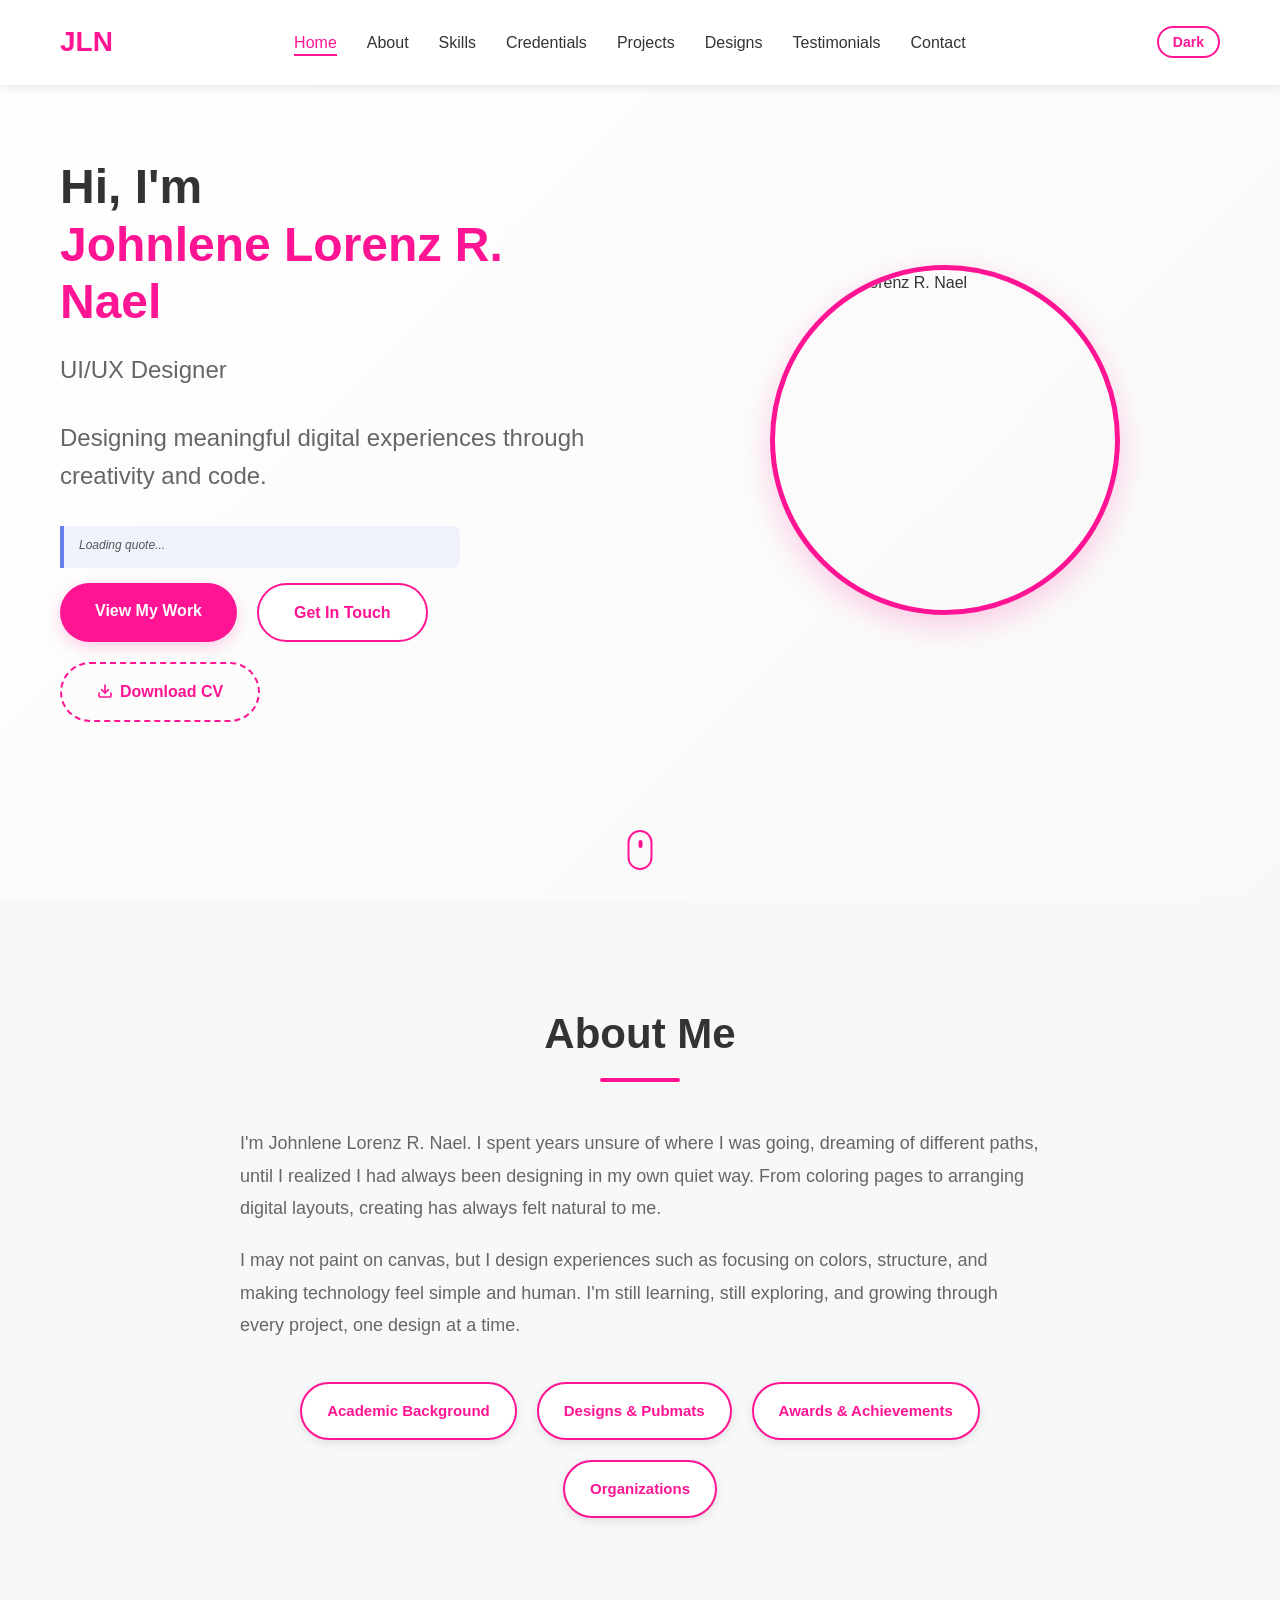
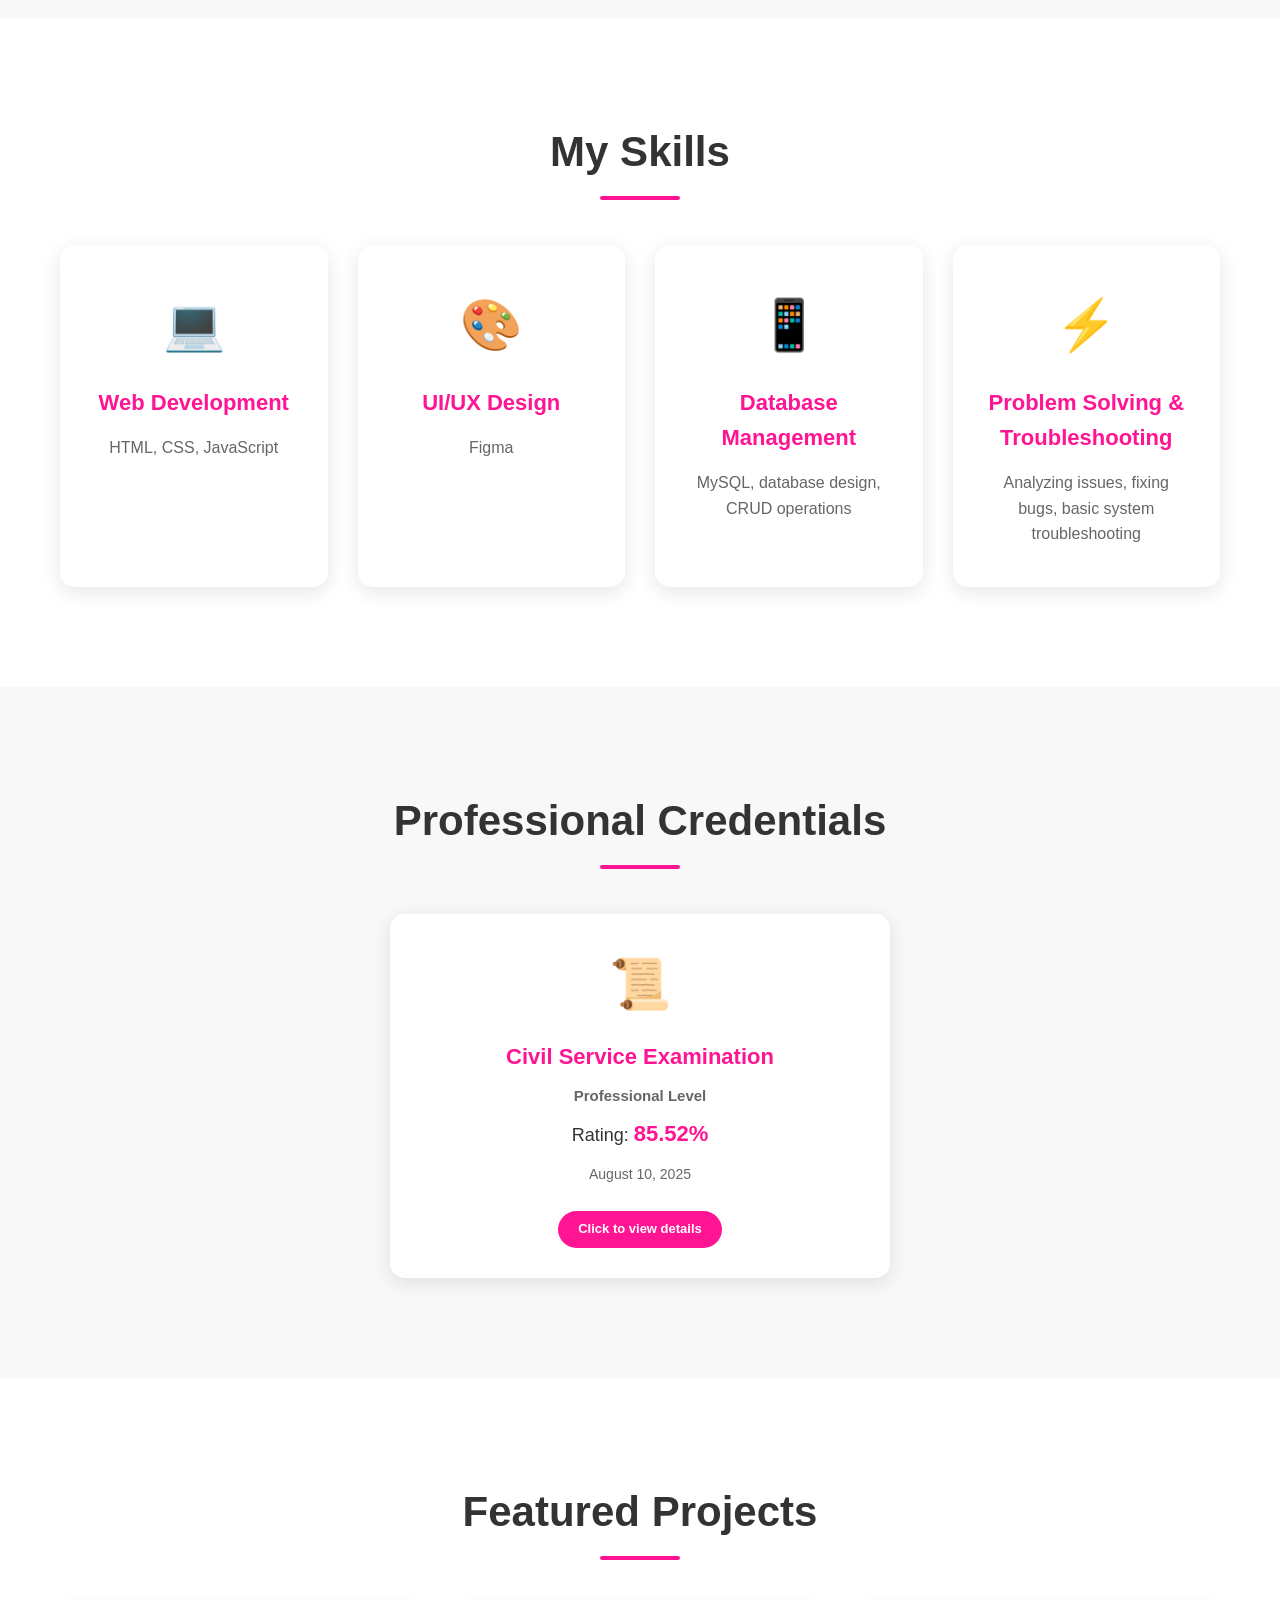
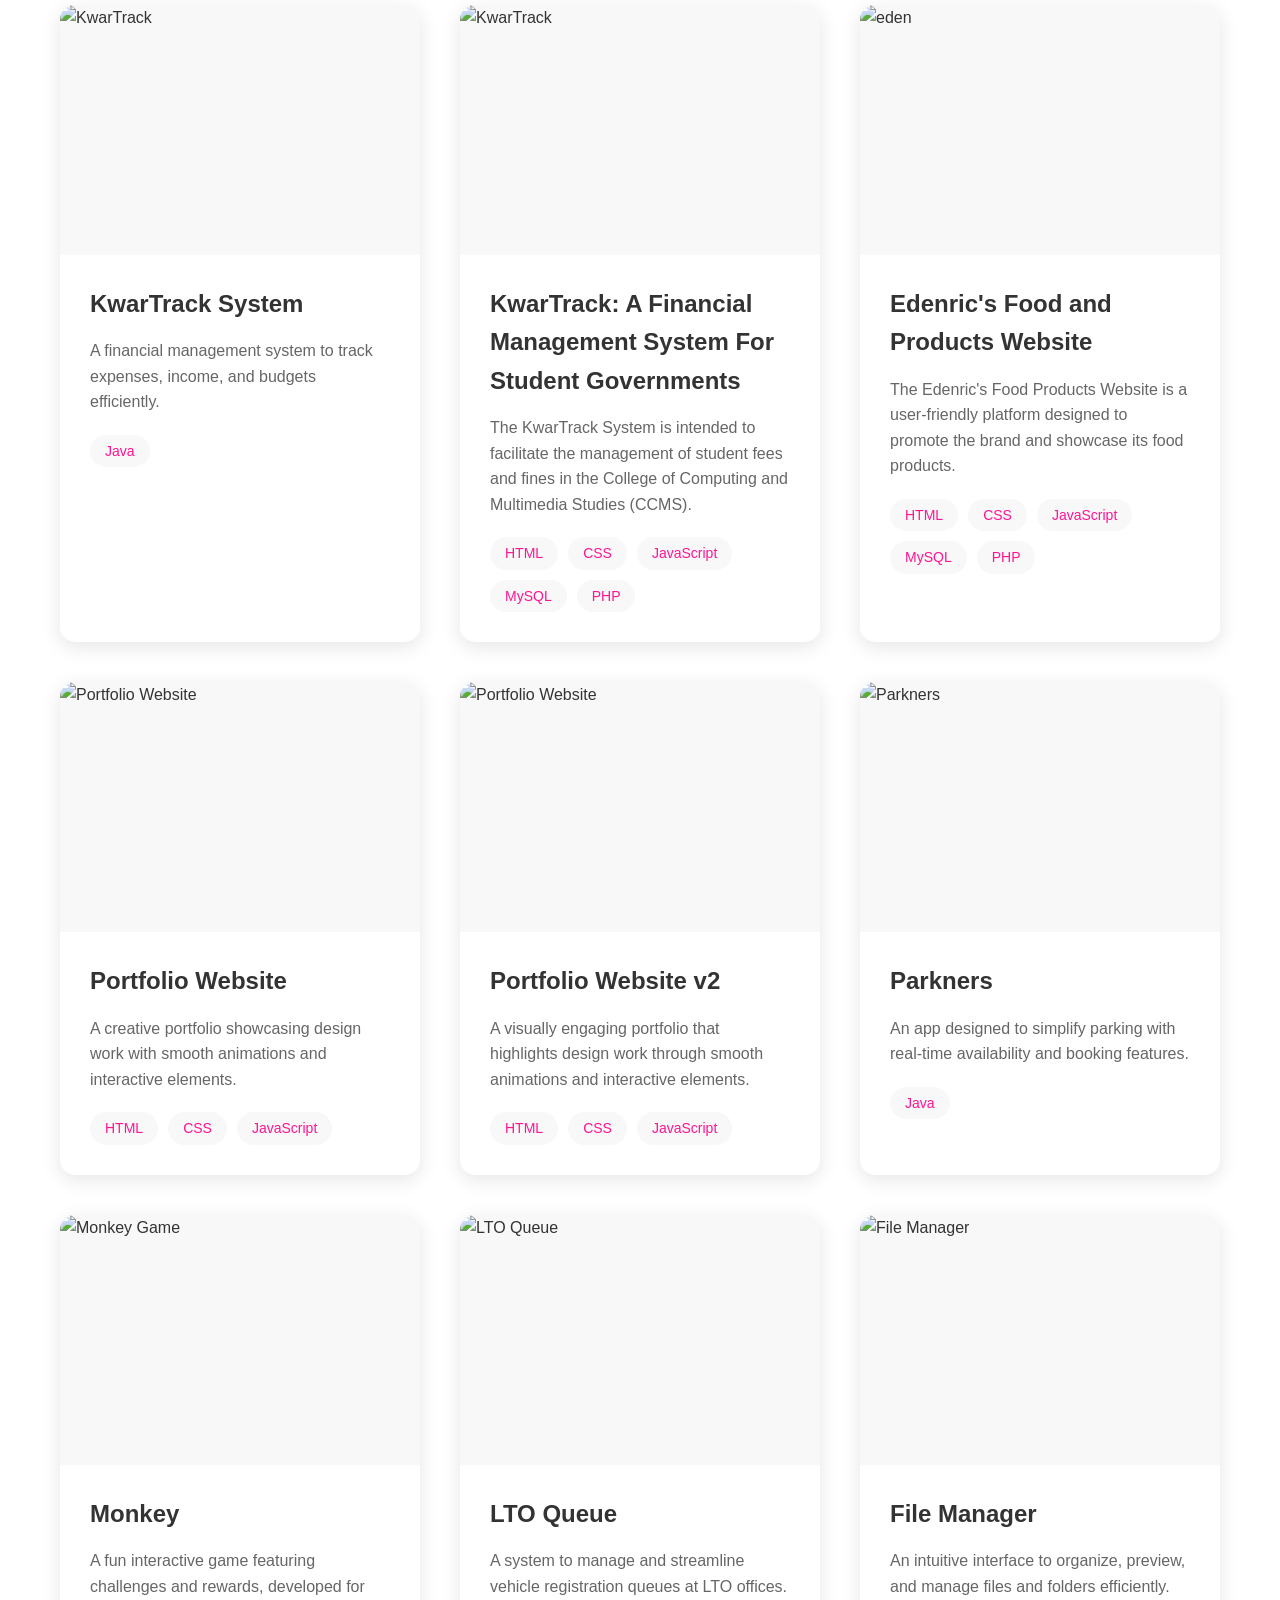
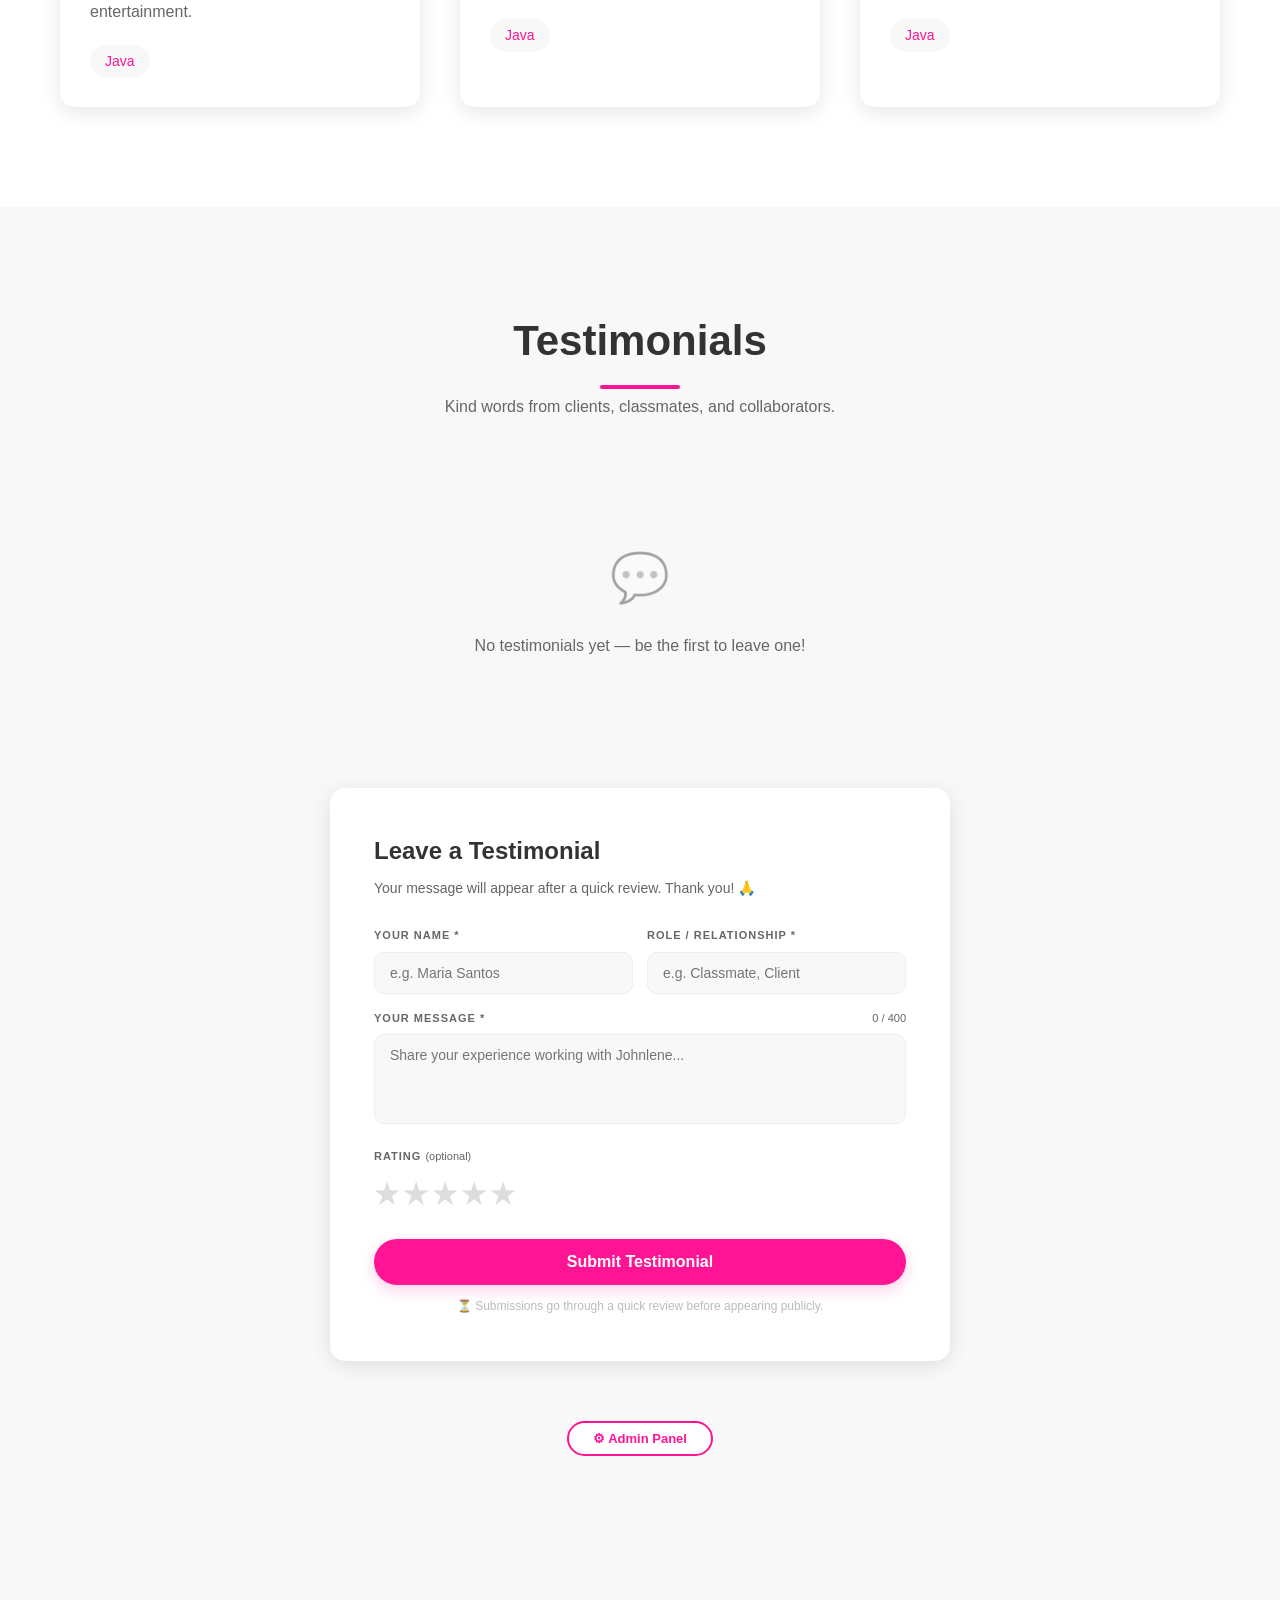
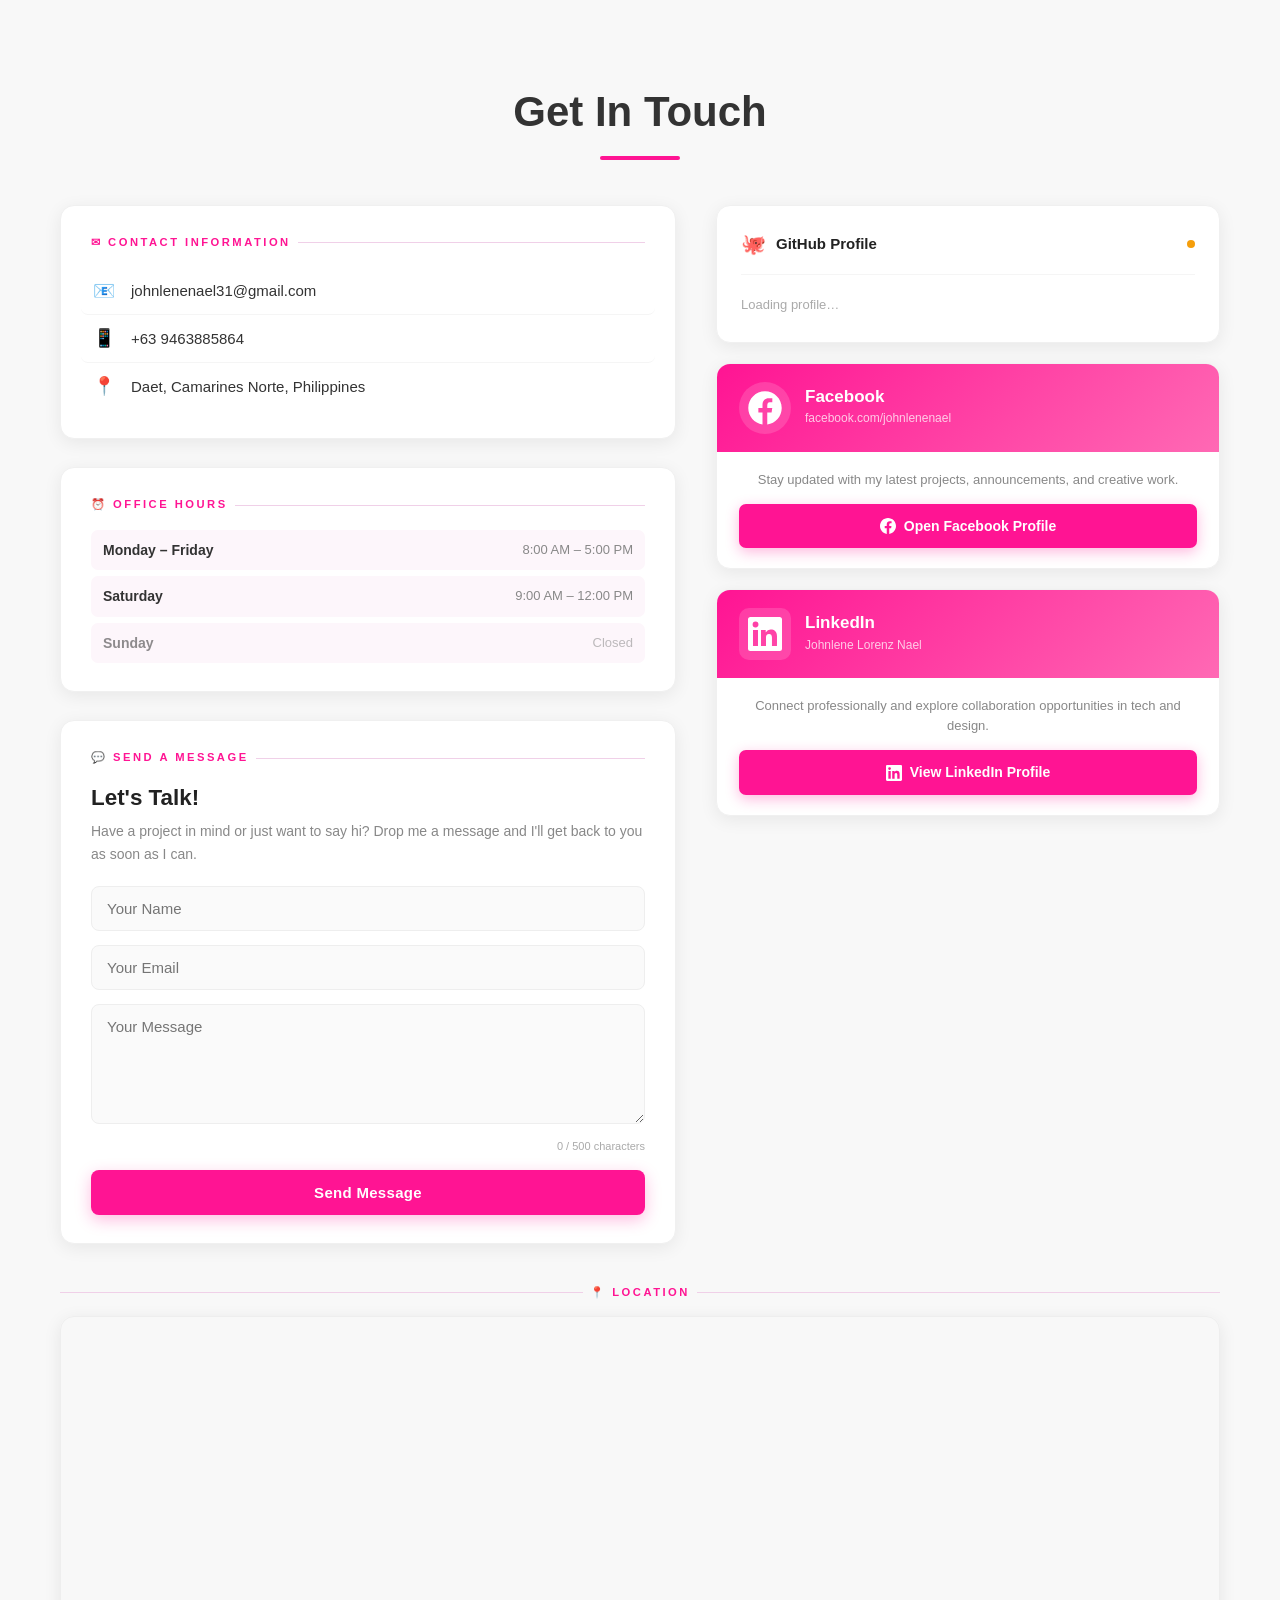
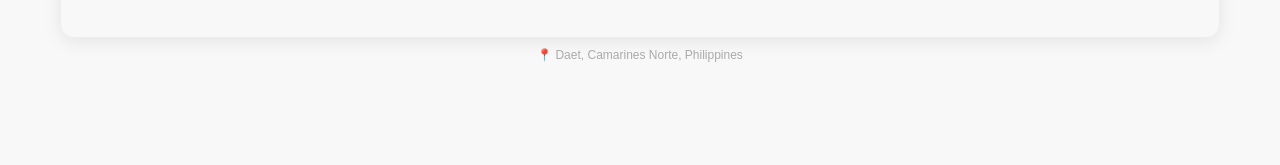
==== index.html @ 870b3769 "Add files via upload" ====
<!DOCTYPE html>
<html lang="en">
<head>
    <meta charset="UTF-8">
    <meta name="viewport" content="width=device-width, initial-scale=1.0">
    <title>Johnlene Lorenz R. Nael - Portfolio</title>
    <script>if(localStorage.getItem('darkMode')==='true'){document.documentElement.classList.add('dark-mode');}</script>
    <link rel="stylesheet" href="style.css">
    <script src="https://cdn.jsdelivr.net/npm/@emailjs/browser@3/dist/email.min.js"></script>
    <style>
    /* ===== TESTIMONIALS SECTION ===== */
    .testimonials { background: var(--off-white); }

    .testimonials-subtitle {
        text-align: center;
        color: var(--light-gray);
        font-size: 16px;
        margin-top: -40px;
        margin-bottom: 60px;
    }

    /* ── Cards Grid ── */
    .testimonials-grid {
        display: grid;
        grid-template-columns: repeat(auto-fill, minmax(290px, 1fr));
        gap: 30px;
        margin-bottom: 70px;
    }

    .t-card {
        background: var(--white);
        border-radius: 15px;
        padding: 30px;
        position: relative;
        overflow: hidden;
        box-shadow: 0 5px 20px rgba(0,0,0,0.1);
        transition: var(--transition);
        animation: tFadeUp 0.5s ease both;
        border: 2px solid transparent;
    }
    .t-card:hover {
        transform: translateY(-10px);
        box-shadow: 0 10px 30px var(--shadow);
        border-color: var(--hot-pink);
    }
    .t-card::before {
        content: '"';
        font-size: 120px;
        color: var(--hot-pink);
        opacity: 0.06;
        position: absolute;
        top: -20px; left: 14px;
        line-height: 1;
        pointer-events: none;
        font-family: Georgia, serif;
    }

    .t-card-stars { margin-bottom: 14px; font-size: 16px; letter-spacing: 2px; }
    .t-star-filled { color: #f59e0b; }
    .t-star-empty  { color: #ddd; }

    .t-card-text {
        font-size: 15px;
        line-height: 1.75;
        color: var(--light-gray);
        font-style: italic;
        margin-bottom: 22px;
    }

    .t-card-author { display: flex; align-items: center; gap: 12px; }

    .t-avatar {
        width: 44px; height: 44px; border-radius: 50%;
        display: flex; align-items: center; justify-content: center;
        font-weight: 700; font-size: 17px; color: #fff; flex-shrink: 0;
        border: 2px solid var(--hot-pink);
    }

    .t-author-name { font-weight: 700; font-size: 15px; color: var(--dark-gray); }
    .t-author-role { font-size: 12px; color: var(--light-gray); margin-top: 2px; }
    .t-card-date   { font-size: 11px; color: #bbb; text-align: right; margin-top: 16px; }

    .t-empty-state {
        grid-column: 1 / -1; text-align: center;
        padding: 60px 20px; color: var(--light-gray);
    }
    .t-empty-state .t-empty-icon { font-size: 48px; margin-bottom: 16px; opacity: 0.35; }

    /* Admin remove button on cards */
    .t-delete-btn {
        display: none;
        position: absolute; top: 12px; right: 14px;
        background: rgba(255,20,147,0.08); color: var(--hot-pink);
        border: 1px solid var(--hot-pink); border-radius: 20px;
        padding: 3px 11px; font-size: 11px; font-weight: 600;
        cursor: pointer; transition: var(--transition);
    }
    .t-delete-btn:hover { background: var(--hot-pink); color: #fff; }
    .admin-active .t-card .t-delete-btn { display: inline-block; }

    /* ── Submit Form ── */
    .testimonial-form-wrap {
        max-width: 620px;
        margin: 0 auto 60px;
        background: var(--white);
        border-radius: 15px;
        padding: 42px;
        box-shadow: 0 5px 20px rgba(0,0,0,0.1);
        border: 2px solid transparent;
        transition: var(--transition);
    }
    .testimonial-form-wrap:hover {
        border-color: var(--hot-pink);
        box-shadow: 0 10px 30px var(--shadow);
    }

    .t-form-title {
        font-size: 24px; font-weight: 700;
        color: var(--dark-gray); margin-bottom: 6px;
    }
    .t-form-title span { color: var(--hot-pink); }
    .t-form-sub { font-size: 14px; color: var(--light-gray); margin-bottom: 28px; }

    .t-form-row { display: grid; grid-template-columns: 1fr 1fr; gap: 14px; }
    @media (max-width: 520px) { .t-form-row { grid-template-columns: 1fr; } }

    .t-form-group { margin-bottom: 16px; }
    .t-form-group label {
        display: block; font-size: 11px; text-transform: uppercase;
        letter-spacing: 1px; color: var(--light-gray);
        font-weight: 600; margin-bottom: 7px;
    }
    .t-form-group input, .t-form-group textarea {
        width: 100%;
        background: var(--off-white);
        border: 1.5px solid #eee;
        border-radius: 10px; padding: 12px 15px;
        font-size: 14px; color: var(--dark-gray);
        outline: none; font-family: inherit;
        transition: border-color 0.25s, box-shadow 0.25s; resize: none;
    }
    .t-form-group input:focus, .t-form-group textarea:focus {
        border-color: var(--hot-pink);
        background: var(--white);
        box-shadow: 0 0 0 3px var(--shadow);
    }

    /* Star rating picker */
    .star-picker-wrap { display: flex; gap: 4px; flex-direction: row-reverse; justify-content: flex-end; }
    .star-picker-wrap input { display: none; }
    .star-picker-wrap label {
        font-size: 28px; cursor: pointer; color: #ddd;
        transition: color 0.15s; margin-bottom: 0; text-transform: none; letter-spacing: 0;
    }
    .star-picker-wrap label:hover,
    .star-picker-wrap label:hover ~ label,
    .star-picker-wrap input:checked ~ label { color: #f59e0b; }

    .t-submit-btn {
        width: 100%; padding: 14px;
        background: var(--hot-pink);
        color: #fff; border: none; border-radius: 50px;
        font-size: 16px; font-weight: 700; font-family: inherit;
        cursor: pointer; margin-top: 6px;
        box-shadow: 0 5px 15px var(--shadow);
        transition: var(--transition);
    }
    .t-submit-btn:hover { background: var(--light-pink); transform: translateY(-2px); box-shadow: 0 8px 20px var(--shadow); }
    .t-submit-btn:disabled { opacity: 0.5; cursor: not-allowed; transform: none; }

    .t-form-notice { font-size: 12px; color: #bbb; text-align: center; margin-top: 12px; }

    .t-form-toast { display: none; margin-top: 16px; padding: 12px 18px; border-radius: 10px; font-size: 14px; text-align: center; font-weight: 600; }
    .t-form-toast.success { display:block; background:#f0fdf4; color:#059669; border:1.5px solid #6ee7b7; }
    .t-form-toast.error   { display:block; background:#fff0f5; color:var(--hot-pink); border:1.5px solid var(--light-pink); }

    /* ── Admin Panel ── */
    .t-admin-row { text-align: center; margin-bottom: 22px; }
    .t-admin-toggle-btn {
        background: var(--white);
        border: 2px solid var(--hot-pink);
        color: var(--hot-pink); padding: 8px 24px; border-radius: 50px;
        font-size: 13px; font-weight: 600; font-family: inherit;
        cursor: pointer; transition: var(--transition);
    }
    .t-admin-toggle-btn:hover { background: var(--hot-pink); color: #fff; transform: translateY(-2px); box-shadow: 0 5px 15px var(--shadow); }

    .t-admin-panel {
        display: none; max-width: 740px; margin: 0 auto;
        background: var(--white);
        border: 2px solid var(--hot-pink);
        border-radius: 15px; padding: 36px;
        box-shadow: 0 5px 20px var(--shadow);
    }
    .t-admin-panel.open { display: block; animation: tFadeUp 0.3s ease; }

    .t-admin-panel-header {
        display: flex; align-items: center; justify-content: space-between;
        margin-bottom: 24px; flex-wrap: wrap; gap: 12px;
    }
    .t-admin-panel-title { font-size: 20px; font-weight: 700; color: var(--dark-gray); }

    .t-badge {
        display: inline-flex; align-items: center; justify-content: center;
        background: var(--hot-pink); color: #fff; font-size: 11px; font-weight: 700;
        border-radius: 100px; min-width: 22px; height: 22px; padding: 0 7px; margin-left: 7px;
    }

    .t-pw-row { display: flex; gap: 8px; align-items: center; }
    .t-pw-input {
        background: var(--off-white);
        border: 1.5px solid #eee; border-radius: 8px;
        padding: 9px 14px; font-size: 13px; color: var(--dark-gray);
        outline: none; font-family: inherit; width: 150px; transition: border-color 0.2s;
    }
    .t-pw-input:focus { border-color: var(--hot-pink); }

    .t-unlock-btn {
        background: var(--hot-pink); color: #fff; border: none; border-radius: 8px;
        padding: 9px 18px; font-size: 13px; font-weight: 700; font-family: inherit;
        cursor: pointer; transition: var(--transition);
    }
    .t-unlock-btn:hover { background: var(--light-pink); }

    .t-queue { display: none; }
    .t-queue.unlocked { display: block; }

    .t-pending-card {
        background: var(--off-white);
        border: 1.5px solid #eee;
        border-radius: 12px; padding: 20px; margin-bottom: 14px;
        animation: tFadeUp 0.3s ease; transition: border-color 0.2s;
    }
    .t-pending-card:hover { border-color: var(--light-pink); }

    .t-pending-header { display: flex; justify-content: space-between; align-items: flex-start; margin-bottom: 10px; flex-wrap:wrap; gap:8px; }
    .t-pending-name { font-weight: 700; font-size: 15px; color: var(--dark-gray); }
    .t-pending-role { font-size: 12px; color: var(--light-gray); margin-top: 2px; }
    .t-pending-stars { font-size: 14px; color: #f59e0b; }
    .t-pending-text  { font-size: 14px; color: var(--light-gray); font-style: italic; line-height: 1.65; }

    .t-pending-actions { display: flex; gap: 10px; margin-top: 14px; }
    .t-approve-btn, .t-reject-btn {
        padding: 7px 20px; border-radius: 50px; font-size: 13px; font-weight: 700;
        font-family: inherit; cursor: pointer; border: none; transition: var(--transition);
    }
    .t-approve-btn { background: #f0fdf4; color: #059669; border: 1.5px solid #6ee7b7; }
    .t-approve-btn:hover { background: #059669; color: #fff; transform: translateY(-1px); }
    .t-reject-btn  { background: #fff0f5; color: var(--hot-pink); border: 1.5px solid var(--light-pink); }
    .t-reject-btn:hover  { background: var(--hot-pink); color: #fff; transform: translateY(-1px); }

    .t-admin-empty { text-align: center; padding: 40px; color: var(--light-gray); font-size: 15px; }

    .t-admin-banner {
        display: none; text-align: center; font-size: 11px;
        letter-spacing: 2px; text-transform: uppercase;
        color: var(--hot-pink); margin-bottom: 20px; font-weight: 700;
    }
    .t-admin-banner.show { display: block; }

    @keyframes tFadeUp {
        from { opacity: 0; transform: translateY(18px); }
        to   { opacity: 1; transform: translateY(0); }
    }

    /* ── Field Validation Styles ── */
    .t-form-group input.t-invalid,
    .t-form-group textarea.t-invalid {
        border-color: var(--hot-pink) !important;
        background: rgba(255,20,147,0.04) !important;
        box-shadow: 0 0 0 3px rgba(255,20,147,0.1) !important;
        animation: tShake 0.35s ease;
    }
    .t-field-error {
        display: none;
        font-size: 11px;
        color: var(--hot-pink);
        font-weight: 600;
        margin-top: 5px;
        padding-left: 2px;
    }
    .t-field-error.show { display: block; }

    .t-form-group input.t-valid,
    .t-form-group textarea.t-valid {
        border-color: #10B981 !important;
    }

    /* contact form field errors too */
    .contact-form-inner input.cf-invalid,
    .contact-form-inner textarea.cf-invalid {
        border-color: #FF1493 !important;
        background: rgba(255,20,147,0.04) !important;
        box-shadow: 0 0 0 3px rgba(255,20,147,0.1) !important;
        animation: tShake 0.35s ease;
    }
    .cf-field-error {
        display: none;
        font-size: 11px;
        color: #FF1493;
        font-weight: 600;
        margin-top: -8px;
        margin-bottom: 4px;
        padding-left: 2px;
    }
    .cf-field-error.show { display: block; }

    @keyframes tShake {
        0%,100% { transform: translateX(0); }
        20%      { transform: translateX(-6px); }
        40%      { transform: translateX(6px); }
        60%      { transform: translateX(-4px); }
        80%      { transform: translateX(4px); }
    }

    /* loading spinner on button */
    .t-submit-btn.loading,
    .btn-send.loading {
        pointer-events: none;
        opacity: 0.8;
    }

    /* ── Resume Download Button ── */
    .btn-resume {
        background: transparent;
        color: var(--hot-pink);
        border: 2px dashed var(--hot-pink);
        padding: 15px 35px;
        border-radius: 50px;
        font-size: 16px;
        font-weight: 600;
        cursor: pointer;
        text-decoration: none;
        transition: var(--transition);
        display: inline-flex;
        align-items: center;
        position: relative;
        overflow: hidden;
    }
    .btn-resume:hover {
        background: var(--hot-pink);
        color: #fff;
        border-style: solid;
        transform: translateY(-2px);
        box-shadow: 0 8px 20px var(--shadow);
    }
    .btn-resume:hover svg { stroke: #fff; }

    body.dark-mode .btn-resume {
        color: var(--hot-pink);
        border-color: var(--hot-pink);
        background: transparent;
    }
    body.dark-mode .btn-resume:hover {
        background: var(--hot-pink);
        color: #fff;
    }

    /* ── Dark Mode ── */
    body.dark-mode .testimonials { background: #16213e; }
    body.dark-mode .testimonials-subtitle { color: #a0a0b5; }
    body.dark-mode .t-card { background: #1a1a2e; box-shadow: 0 5px 20px rgba(0,0,0,0.3); }
    body.dark-mode .t-card:hover { box-shadow: 0 10px 30px var(--shadow); }
    body.dark-mode .t-card-text { color: #a0a0b5; }
    body.dark-mode .t-author-name { color: #e0e0e0; }
    body.dark-mode .t-author-role { color: #8888aa; }
    body.dark-mode .t-star-empty { color: #333; }
    body.dark-mode .t-card-date { color: #555; }
    body.dark-mode .t-empty-state { color: #8888aa; }

    body.dark-mode .testimonial-form-wrap { background: #1a1a2e; box-shadow: 0 5px 20px rgba(0,0,0,0.3); }
    body.dark-mode .testimonial-form-wrap:hover { box-shadow: 0 10px 30px var(--shadow); }
    body.dark-mode .t-form-title { color: #e0e0e0; }
    body.dark-mode .t-form-sub { color: #8888aa; }
    body.dark-mode .t-form-group label { color: #8888aa; }
    body.dark-mode .t-form-group input,
    body.dark-mode .t-form-group textarea {
        background: #16213e; border-color: #2a2a4e;
        color: #e0e0e0;
    }
    body.dark-mode .t-form-group input:focus,
    body.dark-mode .t-form-group textarea:focus { background: #1a1a2e; }
    body.dark-mode .star-picker-wrap label { color: #333; }
    body.dark-mode .t-form-notice { color: #555; }
    body.dark-mode .t-form-toast.success { background: #0a1f14; }
    body.dark-mode .t-form-toast.error   { background: #2a1a3e; }

    body.dark-mode .t-admin-toggle-btn { background: #1a1a2e; }
    body.dark-mode .t-admin-panel { background: #1a1a2e; box-shadow: 0 5px 20px rgba(0,0,0,0.4); }
    body.dark-mode .t-admin-panel-title { color: #e0e0e0; }
    body.dark-mode .t-pw-input { background: #16213e; border-color: #2a2a4e; color: #e0e0e0; }
    body.dark-mode .t-pending-card { background: #16213e; border-color: #2a2a4e; }
    body.dark-mode .t-pending-card:hover { border-color: var(--hot-pink); }
    body.dark-mode .t-pending-name { color: #e0e0e0; }
    body.dark-mode .t-pending-role { color: #8888aa; }
    body.dark-mode .t-pending-text { color: #a0a0b5; }
    body.dark-mode .t-admin-empty { color: #8888aa; }
    body.dark-mode .t-admin-banner { color: var(--hot-pink); }
    body.dark-mode .t-approve-btn { background: #0a1f14; }
    body.dark-mode .t-reject-btn  { background: #2a1a3e; }
    body.dark-mode .t-delete-btn  { background: rgba(255,20,147,0.08); }
    </style>
</head>
<body>
    <!-- Navigation -->
    <nav class="navbar">
        <div class="container">
            <div class="logo">JLN</div>
            <ul class="nav-menu">
                <li><a href="#home" class="nav-link">Home</a></li>
                <li><a href="#about" class="nav-link">About</a></li>
                <li><a href="#skills" class="nav-link">Skills</a></li>
                <li><a href="#credentials" class="nav-link">Credentials</a></li>
                <li><a href="#projects" class="nav-link">Projects</a></li>
                <li><a href="designs.html" class="nav-link">Designs</a></li>
                <li><a href="#testimonials" class="nav-link">Testimonials</a></li>
                <li><a href="#contact" class="nav-link">Contact</a></li>
            </ul>
            <button id="darkModeToggle" class="dark-mode-toggle" aria-label="Toggle dark mode">
                <span class="toggle-label-light">Dark</span>
                <span class="toggle-label-dark">Light</span>
            </button>
            <div class="hamburger">
                <span></span><span></span><span></span>
            </div>
        </div>
    </nav>

    <!-- Hero Section -->
    <section id="home" class="hero">
        <div class="container">
            <div class="hero-content">
                <div class="hero-text">
                    <h1 class="fade-in">Hi, I'm <span class="highlight">Johnlene Lorenz R. Nael</span></h1>
                    <p class="fade-in delay-1">UI/UX Designer</p>
                    <p class="fade-in delay-1">Designing meaningful digital experiences through creativity and code.</p>
                    <div class="quote-container fade-in delay-2">
                        <p id="quote-text">Loading quote...</p>
                        <span id="quote-author"></span>
                    </div>
                    <div class="hero-buttons fade-in delay-2">
                        <a href="#projects" class="btn btn-primary">View My Work</a>
                        <a href="#contact" class="btn btn-secondary">Get In Touch</a>
                        <a href="resume.pdf" download="Johnlene_Lorenz_Nael_Resume.pdf" class="btn btn-resume">
                            <svg xmlns="http://www.w3.org/2000/svg" width="16" height="16" viewBox="0 0 24 24" fill="none" stroke="currentColor" stroke-width="2.5" stroke-linecap="round" stroke-linejoin="round" style="vertical-align:middle;margin-right:7px;margin-top:-2px"><path d="M21 15v4a2 2 0 0 1-2 2H5a2 2 0 0 1-2-2v-4"/><polyline points="7 10 12 15 17 10"/><line x1="12" y1="15" x2="12" y2="3"/></svg>
                            Download CV
                        </a>
                    </div>
                </div>
                <div class="hero-image fade-in delay-3">
                    <div class="image-container">
                        <img src="img/profile.png" alt="Johnlene Lorenz R. Nael">
                    </div>
                </div>
            </div>
        </div>
        <div class="scroll-indicator"><span></span></div>
    </section>

    <!-- About Section -->
    <section id="about" class="about">
        <div class="container">
            <h2 class="section-title">About Me</h2>
            <div class="about-content">
                <div class="about-text">
                    <p>I'm Johnlene Lorenz R. Nael. I spent years unsure of where I was going, dreaming of different paths, until I realized I had always been designing in my own quiet way. From coloring pages to arranging digital layouts, creating has always felt natural to me.</p>
                    <p>I may not paint on canvas, but I design experiences such as focusing on colors, structure, and making technology feel simple and human. I'm still learning, still exploring, and growing through every project, one design at a time.</p>
                    <div class="about-buttons">
                        <a href="academic.html" class="about-btn"><span class="btn-text">Academic Background</span></a>
                        <a href="designs.html" class="about-btn"><span class="btn-text">Designs & Pubmats</span></a>
                        <a href="awards.html" class="about-btn"><span class="btn-text">Awards & Achievements</span></a>
                        <a href="organizations.html" class="about-btn"><span class="btn-text">Organizations</span></a>
                    </div>
                </div>
            </div>
        </div>
    </section>

    <!-- Skills Section -->
    <section id="skills" class="skills">
        <div class="container">
            <h2 class="section-title">My Skills</h2>
            <div class="skills-grid">
                <div class="skill-card">
                    <div class="skill-icon">💻</div>
                    <h3>Web Development</h3>
                    <p>HTML, CSS, JavaScript</p>
                </div>
                <div class="skill-card">
                    <div class="skill-icon">🎨</div>
                    <h3>UI/UX Design</h3>
                    <p>Figma</p>
                </div>
                <div class="skill-card">
                    <div class="skill-icon">📱</div>
                    <h3>Database Management</h3>
                    <p>MySQL, database design, CRUD operations</p>
                </div>
                <div class="skill-card">
                    <div class="skill-icon">⚡</div>
                    <h3>Problem Solving & Troubleshooting</h3>
                    <p>Analyzing issues, fixing bugs, basic system troubleshooting</p>
                </div>
            </div>
        </div>
    </section>

    <!-- Credentials Section -->
    <section id="credentials" class="credentials">
        <div class="container">
            <h2 class="section-title">Professional Credentials</h2>
            <div class="credentials-grid">
                <div class="credential-card" onclick="openModal('civilservice')">
                    <div class="credential-icon">📜</div>
                    <h3>Civil Service Examination</h3>
                    <p class="credential-level">Professional Level</p>
                    <p class="credential-rating">Rating: <strong>85.52%</strong></p>
                    <p class="credential-date">August 10, 2025</p>
                    <span class="view-details">Click to view details</span>
                </div>
            </div>
        </div>
    </section>

    <!-- Civil Service Modal -->
    <div id="civilservice" class="modal">
        <div class="modal-content">
            <span class="close" onclick="closeModal('civilservice')">&times;</span>
            <div class="modal-body">
                <div class="modal-text">
                    <h3>Civil Service Examination - Professional Level</h3>
                    <p class="credential-rating" style="font-size: 24px; margin: 15px 0;">Rating: <strong>85.52%</strong></p>
                    <p>Passed the Civil Service Examination – Professional Level on August 10, 2025, qualifying for government positions in the Philippines.</p>
                    <ul class="credential-highlights">
                        <li><strong>Date:</strong> August 10, 2025</li>
                        <li><strong>Location:</strong> Daet, Camarines Norte | Region 5</li>
                        <li>Qualifies for appointment to various government positions in the Philippines</li>
                        <li>Demonstrates competency in civil service examinations</li>
                        <li>Proficiency in verbal ability, numerical ability, and reasoning</li>
                        <li>Strong analytical and problem-solving skills</li>
                    </ul>
                </div>
            </div>
        </div>
    </div>

    <!-- Projects Section -->
    <section id="projects" class="projects">
        <div class="container">
            <h2 class="section-title">Featured Projects</h2>
            <div class="projects-grid">
                <div class="project-card" onclick="openModal('kwartrack')">
                    <div class="project-image">
                        <img src="img/kwar.png" alt="KwarTrack">
                        <div class="project-overlay"><span class="project-link">View Project</span></div>
                    </div>
                    <div class="project-info">
                        <h3>KwarTrack System</h3>
                        <p>A financial management system to track expenses, income, and budgets efficiently.</p>
                        <div class="project-tags"><span>Java</span></div>
                    </div>
                </div>
                <div class="project-card" onclick="openModal('kwartracktwo')">
                    <div class="project-image">
                        <img src="img/kwar2.png" alt="KwarTrack">
                        <div class="project-overlay"><span class="project-link">View Project</span></div>
                    </div>
                    <div class="project-info">
                        <h3>KwarTrack: A Financial Management System For Student Governments</h3>
                        <p>The KwarTrack System is intended to facilitate the management of student fees and fines in the College of Computing and Multimedia Studies (CCMS).</p>
                        <div class="project-tags"><span>HTML</span><span>CSS</span><span>JavaScript</span><span>MySQL</span><span>PHP</span></div>
                    </div>
                </div>
                <div class="project-card" onclick="openModal('eden')">
                    <div class="project-image">
                        <img src="img/eden.png" alt="eden">
                        <div class="project-overlay"><span class="project-link">View Project</span></div>
                    </div>
                    <div class="project-info">
                        <h3>Edenric's Food and Products Website</h3>
                        <p>The Edenric's Food Products Website is a user-friendly platform designed to promote the brand and showcase its food products.</p>
                        <div class="project-tags"><span>HTML</span><span>CSS</span><span>JavaScript</span><span>MySQL</span><span>PHP</span></div>
                    </div>
                </div>
                <div class="project-card" onclick="openModal('portfolio')">
                    <div class="project-image">
                        <img src="img/web.png" alt="Portfolio Website">
                        <div class="project-overlay"><span class="project-link">View Project</span></div>
                    </div>
                    <div class="project-info">
                        <h3>Portfolio Website</h3>
                        <p>A creative portfolio showcasing design work with smooth animations and interactive elements.</p>
                        <div class="project-tags"><span>HTML</span><span>CSS</span><span>JavaScript</span></div>
                    </div>
                </div>
                <div class="project-card" onclick="openModal('portfolio')">
                    <div class="project-image">
                        <img src="img/web2.png" alt="Portfolio Website">
                        <div class="project-overlay"><span class="project-link">View Project</span></div>
                    </div>
                    <div class="project-info">
                        <h3>Portfolio Website v2</h3>
                        <p>A visually engaging portfolio that highlights design work through smooth animations and interactive elements.</p>
                        <div class="project-tags"><span>HTML</span><span>CSS</span><span>JavaScript</span></div>
                    </div>
                </div>
                <div class="project-card" onclick="openModal('parkners')">
                    <div class="project-image">
                        <img src="img/parkners.png" alt="Parkners">
                        <div class="project-overlay"><span class="project-link">View Project</span></div>
                    </div>
                    <div class="project-info">
                        <h3>Parkners</h3>
                        <p>An app designed to simplify parking with real-time availability and booking features.</p>
                        <div class="project-tags"><span>Java</span></div>
                    </div>
                </div>
                <div class="project-card" onclick="openModal('monkey')">
                    <div class="project-image">
                        <img src="img/monkey.png" alt="Monkey Game">
                        <div class="project-overlay"><span class="project-link">View Project</span></div>
                    </div>
                    <div class="project-info">
                        <h3>Monkey</h3>
                        <p>A fun interactive game featuring challenges and rewards, developed for entertainment.</p>
                        <div class="project-tags"><span>Java</span></div>
                    </div>
                </div>
                <div class="project-card" onclick="openModal('lto')">
                    <div class="project-image">
                        <img src="img/LTO.png" alt="LTO Queue">
                        <div class="project-overlay"><span class="project-link">View Project</span></div>
                    </div>
                    <div class="project-info">
                        <h3>LTO Queue</h3>
                        <p>A system to manage and streamline vehicle registration queues at LTO offices.</p>
                        <div class="project-tags"><span>Java</span></div>
                    </div>
                </div>
                <div class="project-card" onclick="openModal('filemanager')">
                    <div class="project-image">
                        <img src="img/file.png" alt="File Manager">
                        <div class="project-overlay"><span class="project-link">View Project</span></div>
                    </div>
                    <div class="project-info">
                        <h3>File Manager</h3>
                        <p>An intuitive interface to organize, preview, and manage files and folders efficiently.</p>
                        <div class="project-tags"><span>Java</span></div>
                    </div>
                </div>
            </div>
        </div>
    </section>

    <!-- ===================================================== -->
    <!-- TESTIMONIALS SECTION                                   -->
    <!-- ===================================================== -->
    <section id="testimonials" class="testimonials">
        <div class="container">
            <h2 class="section-title">Testimonials</h2>
            <p class="testimonials-subtitle">Kind words from clients, classmates, and collaborators.</p>

            <!-- Admin active indicator -->
            <p class="t-admin-banner" id="tAdminBanner">🔐 Admin Mode Active — hover cards to remove them</p>

            <!-- Approved testimonials display -->
            <div class="testimonials-grid" id="tGrid">
                <div class="t-empty-state">
                    <div class="t-empty-icon">💬</div>
                    <p>No testimonials yet — be the first to leave one!</p>
                </div>
            </div>

            <!-- Submit form -->
            <div class="testimonial-form-wrap">
                <h3 class="t-form-title">Leave a Testimonial</h3>
                <p class="t-form-sub">Your message will appear after a quick review. Thank you! 🙏</p>
                <form id="tForm" autocomplete="off">
                    <div class="t-form-row">
                        <div class="t-form-group">
                            <label>Your Name *</label>
                            <input type="text" id="tName" placeholder="e.g. Maria Santos" maxlength="60">
                            <span class="t-field-error" id="tNameErr">Please enter your name (min. 2 characters)</span>
                        </div>
                        <div class="t-form-group">
                            <label>Role / Relationship *</label>
                            <input type="text" id="tRole" placeholder="e.g. Classmate, Client" maxlength="60">
                            <span class="t-field-error" id="tRoleErr">Please enter your role or relationship</span>
                        </div>
                    </div>
                    <div class="t-form-group">
                        <label>Your Message * <span id="tMsgCount" style="font-weight:400;text-transform:none;letter-spacing:0;float:right">0 / 400</span></label>
                        <textarea id="tMessage" rows="4" placeholder="Share your experience working with Johnlene..." maxlength="400"></textarea>
                        <span class="t-field-error" id="tMsgErr">Please write a message (min. 20 characters)</span>
                    </div>
                    <div class="t-form-group">
                        <label>Rating <span style="font-weight:400;text-transform:none;letter-spacing:0">(optional)</span></label>
                        <div class="star-picker-wrap">
                            <input type="radio" name="tRating" id="ts5" value="5"><label for="ts5">★</label>
                            <input type="radio" name="tRating" id="ts4" value="4"><label for="ts4">★</label>
                            <input type="radio" name="tRating" id="ts3" value="3"><label for="ts3">★</label>
                            <input type="radio" name="tRating" id="ts2" value="2"><label for="ts2">★</label>
                            <input type="radio" name="tRating" id="ts1" value="1"><label for="ts1">★</label>
                        </div>
                    </div>
                    <button type="submit" class="t-submit-btn" id="tSubmitBtn">Submit Testimonial</button>
                    <p class="t-form-notice">⏳ Submissions go through a quick review before appearing publicly.</p>
                    <div class="t-form-toast" id="tFormToast"></div>
                </form>
            </div>

            <!-- Admin panel toggle -->
            <div class="t-admin-row">
                <button class="t-admin-toggle-btn" onclick="tToggleAdmin()">⚙ Admin Panel</button>
            </div>

            <!-- Admin panel -->
            <div class="t-admin-panel" id="tAdminPanel">
                <div class="t-admin-panel-header">
                    <h4 class="t-admin-panel-title">
                        Review Queue
                        <span class="t-badge" id="tPendingBadge" style="display:none">0</span>
                    </h4>
                    <div class="t-pw-row" id="tPwRow">
                        <input type="password" class="t-pw-input" id="tAdminPw" placeholder="Password">
                        <button class="t-unlock-btn" onclick="tUnlockAdmin()">Unlock</button>
                    </div>
                </div>
                <div class="t-queue" id="tQueue">
                    <div class="t-admin-empty" id="tAdminEmpty">🎉 No pending testimonials!</div>
                    <div id="tPendingList"></div>
                </div>
            </div>
        </div>
    </section>
    <!-- ===================================================== -->

    <!-- Toast elements -->
    <div id="jln-toast"></div>
    <div id="contact-toast"></div>

    <!-- Contact Section -->
    <section id="contact" class="contact">
      <div class="container">
        <h2 class="section-title">Get In Touch</h2>
        <div class="contact-layout">
          <div class="contact-left-col">
            <div class="contact-block">
              <p class="contact-block-title">✉ Contact Information</p>
              <a class="contact-item contact-item-link" href="https://mail.google.com/mail/?view=cm&to=johnlenenael31@gmail.com" target="_blank" rel="noopener">
                <span class="icon">📧</span><span>johnlenenael31@gmail.com</span><span class="contact-action">Open Gmail ↗</span>
              </a>
              <div class="contact-item contact-item-link" id="copyPhoneBtn" onclick="copyPhone()" style="cursor:pointer;">
                <span class="icon">📱</span><span id="phoneText">+63 9463885864</span><span class="contact-action" id="copyLabel">Click to copy</span>
              </div>
              <a class="contact-item contact-item-link" href="https://www.google.com/maps?q=Daet,+Camarines+Norte,+Philippines" target="_blank" rel="noopener">
                <span class="icon">📍</span><span>Daet, Camarines Norte, Philippines</span><span class="contact-action">View on Maps ↗</span>
              </a>
            </div>
            <div class="contact-block">
              <p class="contact-block-title">⏰ Office Hours</p>
              <div class="hours-row"><span>Monday – Friday</span><span>8:00 AM – 5:00 PM</span></div>
              <div class="hours-row"><span>Saturday</span><span>9:00 AM – 12:00 PM</span></div>
              <div class="hours-row closed"><span>Sunday</span><span>Closed</span></div>
            </div>
            <div class="contact-block">
              <div class="form-block-header">
                <p class="contact-block-title">💬 Send a Message</p>
                <h3 class="form-block-heading">Let's Talk!</h3>
                <p class="form-block-sub">Have a project in mind or just want to say hi? Drop me a message and I'll get back to you as soon as I can.</p>
              </div>
              <form id="contactForm" class="contact-form-inner">
                <div class="form-group">
                  <input type="text" name="name" id="name" placeholder="Your Name" maxlength="80">
                  <span class="cf-field-error" id="cfNameErr">Please enter your name</span>
                </div>
                <div class="form-group">
                  <input type="email" name="email" id="email" placeholder="Your Email" maxlength="100">
                  <span class="cf-field-error" id="cfEmailErr">Please enter a valid email address</span>
                </div>
                <div class="form-group">
                  <textarea name="message" id="message" rows="5" placeholder="Your Message" maxlength="500"></textarea>
                  <span class="cf-field-error" id="cfMsgErr">Please enter a message (min. 10 characters)</span>
                </div>
                <p class="char-row"><span id="jlnCharCount">0</span> / 500 characters</p>
                <button type="submit" class="btn-send" id="submitBtn">Send Message</button>
              </form>
            </div>
          </div>
          <div class="contact-right-col">
            <div class="side-card">
              <div class="side-card-header">
                <span class="side-card-icon">🐙</span><h4>GitHub Profile</h4>
                <span class="status-dot loading" id="gh-dot"></span>
              </div>
              <p class="card-loading" id="jln-gh-loading">Loading profile…</p>
              <div id="jln-gh-profile" style="display:none;">
                <a id="jln-gh-link" href="#" target="_blank" rel="noopener" class="gh-profile-row">
                  <img id="jln-gh-avatar" src="" alt="GitHub Avatar">
                  <div>
                    <div class="gh-name" id="jln-gh-name"></div>
                    <div class="gh-handle" id="jln-gh-login"></div>
                    <div class="gh-bio" id="jln-gh-bio"></div>
                  </div>
                </a>
                <div class="gh-stats">
                  <div class="gh-stat"><div class="gh-num" id="jln-gh-repos">—</div><div class="gh-lbl">Repos</div></div>
                  <div class="gh-stat"><div class="gh-num" id="jln-gh-followers">—</div><div class="gh-lbl">Followers</div></div>
                  <div class="gh-stat"><div class="gh-num" id="jln-gh-following">—</div><div class="gh-lbl">Following</div></div>
                </div>
                <a id="jln-gh-view-btn" href="#" target="_blank" rel="noopener" class="btn-gh-view">🐙 View Full GitHub Profile</a>
              </div>
              <p class="card-error" id="jln-gh-error" style="display:none;">⚠ Could not load GitHub data.</p>
            </div>
            <div class="side-card social-fb-card">
              <div class="fb-card-top">
                <div class="fb-logo-wrap">
                  <svg xmlns="http://www.w3.org/2000/svg" viewBox="0 0 50 50" width="38" height="38">
                    <path fill="#fff" d="M25,3C12.85,3,3,12.85,3,25c0,11.03,8.125,20.137,18.712,21.728V30.831h-5.443v-5.783h5.443v-3.848c0-6.371,3.104-9.168,8.399-9.168c2.536,0,3.877,0.188,4.512,0.274v5.048h-3.612c-2.248,0-3.033,2.131-3.033,4.533v3.161h6.588l-0.894,5.783h-5.694v15.944C38.716,45.318,47,36.137,47,25C47,12.85,37.15,3,25,3z"/>
                  </svg>
                </div>
                <div class="fb-brand-text">
                  <span class="fb-brand-name">Facebook</span>
                  <span class="fb-brand-handle">facebook.com/johnlenenael</span>
                </div>
              </div>
              <div class="social-card-body">
                <p>Stay updated with my latest projects, announcements, and creative work.</p>
                <a href="https://www.facebook.com/johnlenenael" target="_blank" rel="noopener" class="btn-fb">
                  <svg xmlns="http://www.w3.org/2000/svg" viewBox="0 0 24 24" width="16" height="16" fill="currentColor"><path d="M24 12.073c0-6.627-5.373-12-12-12s-12 5.373-12 12c0 5.99 4.388 10.954 10.125 11.854v-8.385H7.078v-3.47h3.047V9.43c0-3.007 1.792-4.669 4.533-4.669 1.312 0 2.686.235 2.686.235v2.953H15.83c-1.491 0-1.956.925-1.956 1.874v2.25h3.328l-.532 3.47h-2.796v8.385C19.612 23.027 24 18.062 24 12.073z"/></svg>
                  Open Facebook Profile
                </a>
              </div>
            </div>
            <div class="side-card social-li-card">
              <div class="li-card-top">
                <div class="li-logo-wrap">
                  <svg xmlns="http://www.w3.org/2000/svg" viewBox="0 0 34 34" width="34" height="34">
                    <path fill="#fff" d="M34,2.5v29A2.5,2.5,0,0,1,31.5,34H2.5A2.5,2.5,0,0,1,0,31.5V2.5A2.5,2.5,0,0,1,2.5,0h29A2.5,2.5,0,0,1,34,2.5ZM10,13H5V29h5Zm.45-5.5A2.88,2.88,0,0,0,7.59,4.6H7.5a2.9,2.9,0,0,0,0,5.8h0a2.88,2.88,0,0,0,2.95-2.81ZM29,19.28c0-4.81-3.06-6.68-6.1-6.68a5.7,5.7,0,0,0-5.06,2.58H17.7V13H13V29h5V20.49a3.32,3.32,0,0,1,3-3.58h.19c1.59,0,2.77,1,2.77,3.52V29h5Z"/>
                  </svg>
                </div>
                <div class="li-brand-text">
                  <span class="li-brand-name">LinkedIn</span>
                  <span class="li-brand-handle">Johnlene Lorenz Nael</span>
                </div>
              </div>
              <div class="social-card-body">
                <p>Connect professionally and explore collaboration opportunities in tech and design.</p>
                <a href="https://www.linkedin.com/in/johnlene-lorenz-nael-b01a29332" target="_blank" rel="noopener" class="btn-li">
                  <svg xmlns="http://www.w3.org/2000/svg" viewBox="0 0 24 24" width="16" height="16" fill="currentColor"><path d="M20.447 20.452h-3.554v-5.569c0-1.328-.027-3.037-1.852-3.037-1.853 0-2.136 1.445-2.136 2.939v5.667H9.351V9h3.414v1.561h.046c.477-.9 1.637-1.85 3.37-1.85 3.601 0 4.267 2.37 4.267 5.455v6.286zM5.337 7.433a2.062 2.062 0 0 1-2.063-2.065 2.064 2.064 0 1 1 2.063 2.065zm1.782 13.019H3.555V9h3.564v11.452zM22.225 0H1.771C.792 0 0 .774 0 1.729v20.542C0 23.227.792 24 1.771 24h20.451C23.2 24 24 23.227 24 22.271V1.729C24 .774 23.2 0 22.222 0h.003z"/></svg>
                  View LinkedIn Profile
                </a>
              </div>
            </div>
          </div>
        </div>
        <div class="contact-map-section">
          <p class="map-heading">📍 Location</p>
          <div class="map-frame">
            <iframe title="My Location — Daet, Camarines Norte" src="https://maps.google.com/maps?q=14.113558,122.939240&z=15&output=embed" allowfullscreen="" loading="lazy" referrerpolicy="no-referrer-when-downgrade"></iframe>
          </div>
          <p class="map-caption">📍 Daet, Camarines Norte, Philippines</p>
        </div>
      </div>
    </section>

    <!-- Project Modals -->
    <div id="kwartrack" class="modal">
        <div class="modal-content">
            <span class="close" onclick="closeModal('kwartrack')">&times;</span>
            <div class="modal-body">
                <img src="img/kwar.png" class="modal-image" alt="KwarTrack">
                <div class="modal-text">
                    <h3>KwarTrack</h3>
                    <p>A financial management system to help users efficiently track expenses, income, and budget.</p>
                    <div class="modal-tags"><span>Java</span></div>
                </div>
            </div>
        </div>
    </div>
    <div id="kwartracktwo" class="modal">
        <div class="modal-content">
            <span class="close" onclick="closeModal('kwartracktwo')">&times;</span>
            <div class="modal-body">
                <img src="img/kwar2.png" class="modal-image" alt="KwarTrack">
                <div class="modal-text">
                    <h3>KwarTrack: A Financial Management System For Student Governments</h3>
                    <p>The KwarTrack System facilitates the management of student fees and fines in the CCMS.</p>
                    <div class="modal-tags"><span>HTML</span><span>CSS</span><span>JavaScript</span><span>MySQL</span><span>PHP</span></div>
                </div>
            </div>
        </div>
    </div>
    <div id="eden" class="modal">
        <div class="modal-content">
            <span class="close" onclick="closeModal('eden')">&times;</span>
            <div class="modal-body">
                <img src="img/eden.png" class="modal-image" alt="Eden">
                <div class="modal-text">
                    <h3>Edenric's Food and Products Website</h3>
                    <p>A user-friendly platform with separate customer and admin interfaces for product browsing and management.</p>
                    <div class="modal-tags"><span>HTML</span><span>CSS</span><span>JavaScript</span><span>MySQL</span><span>PHP</span></div>
                </div>
            </div>
        </div>
    </div>
    <div id="portfolio" class="modal">
        <div class="modal-content">
            <span class="close" onclick="closeModal('portfolio')">&times;</span>
            <div class="modal-body">
                <img src="img/web.png" class="modal-image" alt="Portfolio Website">
                <div class="modal-text">
                    <h3>Portfolio Website</h3>
                    <p>A creative portfolio showcasing design work with smooth animations and interactive elements.</p>
                    <div class="modal-tags"><span>HTML</span><span>CSS</span><span>JavaScript</span></div>
                </div>
            </div>
        </div>
    </div>
    <div id="parkners" class="modal">
        <div class="modal-content">
            <span class="close" onclick="closeModal('parkners')">&times;</span>
            <div class="modal-body">
                <img src="img/parkners.png" class="modal-image" alt="Parkners">
                <div class="modal-text">
                    <h3>Parkners</h3>
                    <p>An app providing real-time parking space availability, booking, and navigation assistance.</p>
                    <div class="modal-tags"><span>Java</span></div>
                </div>
            </div>
        </div>
    </div>
    <div id="monkey" class="modal">
        <div class="modal-content">
            <span class="close" onclick="closeModal('monkey')">&times;</span>
            <div class="modal-body">
                <img src="img/monkey.png" class="modal-image" alt="Monkey">
                <div class="modal-text">
                    <h3>Monkey</h3>
                    <p>An interactive game with challenges and rewards for desktop and mobile.</p>
                    <div class="modal-tags"><span>Java</span></div>
                </div>
            </div>
        </div>
    </div>
    <div id="lto" class="modal">
        <div class="modal-content">
            <span class="close" onclick="closeModal('lto')">&times;</span>
            <div class="modal-body">
                <img src="img/LTO.png" class="modal-image" alt="LTO Queue">
                <div class="modal-text">
                    <h3>LTO Queue</h3>
                    <p>A queue management system to reduce wait times and streamline vehicle registration.</p>
                    <div class="modal-tags"><span>Java</span></div>
                </div>
            </div>
        </div>
    </div>
    <div id="filemanager" class="modal">
        <div class="modal-content">
            <span class="close" onclick="closeModal('filemanager')">&times;</span>
            <div class="modal-body">
                <img src="img/file.png" class="modal-image" alt="File Manager">
                <div class="modal-text">
                    <h3>File Manager</h3>
                    <p>An intuitive interface for organizing, previewing, and managing files with drag-and-drop and search.</p>
                    <div class="modal-tags"><span>Java</span></div>
                </div>
            </div>
        </div>
    </div>

    <!-- ===== SCRIPTS ===== -->
    <script>
    // ─── EmailJS init ─────────────────────────────────────
    emailjs.init("MrLblwdvg_JdUjb_L");

    // ═══════════════════════════════════════════════════════
    //  SHARED UTILITIES
    // ═══════════════════════════════════════════════════════

    // Sanitize: strip HTML tags, trim whitespace
    function sanitize(str) {
        return String(str).replace(/<[^>]*>/g, '').trim();
    }

    // Validate email format
    function isValidEmail(email) {
        return /^[^\s@]+@[^\s@]+\.[^\s@]{2,}$/.test(email.trim());
    }

    // Show/hide field error
    function fieldError(inputEl, errEl, show) {
        if (show) {
            inputEl.classList.add(inputEl.closest('.contact-form-inner') ? 'cf-invalid' : 't-invalid');
            inputEl.classList.remove(inputEl.closest('.contact-form-inner') ? 'cf-valid' : 't-valid');
            errEl.classList.add('show');
        } else {
            inputEl.classList.remove('t-invalid', 'cf-invalid');
            inputEl.classList.add(inputEl.closest('.contact-form-inner') ? '' : 't-valid');
            errEl.classList.remove('show');
        }
    }

    // Clear all field errors from a form
    function clearErrors(form) {
        form.querySelectorAll('.t-invalid,.cf-invalid').forEach(el => el.classList.remove('t-invalid','cf-invalid','t-valid'));
        form.querySelectorAll('.t-field-error,.cf-field-error').forEach(el => el.classList.remove('show'));
    }

    // ═══════════════════════════════════════════════════════
    //  CONTACT FORM
    // ═══════════════════════════════════════════════════════

    document.getElementById('message').addEventListener('input', function() {
        document.getElementById('jlnCharCount').textContent = this.value.length;
        // Live clear error once they start typing
        if (this.value.trim().length >= 10) {
            this.classList.remove('cf-invalid');
            document.getElementById('cfMsgErr').classList.remove('show');
        }
    });

    document.getElementById('contactForm').addEventListener('submit', async function(e) {
        e.preventDefault();
        const btn = document.getElementById('submitBtn');
        clearErrors(this);

        // ── Validation ──
        const nameEl  = document.getElementById('name');
        const emailEl = document.getElementById('email');
        const msgEl   = document.getElementById('message');

        const name    = sanitize(nameEl.value);
        const email   = sanitize(emailEl.value);
        const message = sanitize(msgEl.value);

        let valid = true;

        if (name.length < 2) {
            fieldError(nameEl, document.getElementById('cfNameErr'), true);
            valid = false;
        }
        if (!isValidEmail(email)) {
            fieldError(emailEl, document.getElementById('cfEmailErr'), true);
            valid = false;
        }
        if (message.length < 10) {
            fieldError(msgEl, document.getElementById('cfMsgErr'), true);
            valid = false;
        }
        if (!valid) return;

        // ── Processing ──
        btn.textContent = 'Sending…'; btn.disabled = true; btn.classList.add('loading');

        // Sanitized payload
        const payload = { from_name: name, from_email: email, message };

        try {
            await emailjs.send("service_ca1mm9d", "template_ter2fjs", payload);
            toast('✅ Message sent! I\'ll reply soon.', 'success');
            this.reset();
            document.getElementById('jlnCharCount').textContent = '0';
        } catch {
            // Fallback to Formspree
            try {
                const r = await fetch('https://formspree.io/f/mqedzvoj', {
                    method: 'POST',
                    headers: { 'Content-Type': 'application/json', Accept: 'application/json' },
                    body: JSON.stringify(payload)
                });
                if (r.ok) {
                    toast('✅ Message sent!', 'success');
                    this.reset();
                    document.getElementById('jlnCharCount').textContent = '0';
                } else {
                    throw new Error('Formspree failed');
                }
            } catch {
                toast('❌ Could not send. Please email me at johnlenenael31@gmail.com', 'error', 8000);
            }
        }

        btn.textContent = 'Send Message'; btn.disabled = false; btn.classList.remove('loading');
    });

    function toast(msg, type, dur) {
        dur = dur || 5000;
        const t = document.getElementById('contact-toast');
        t.textContent = msg; t.className = 'show ' + type;
        clearTimeout(t._t);
        t._t = setTimeout(() => t.className = '', dur);
    }

    // ─── GitHub Loader ────────────────────────────────────
    (async function() {
        const USERNAME = 'johnlenenael';
        const loadEl = document.getElementById('jln-gh-loading');
        const profEl = document.getElementById('jln-gh-profile');
        const errEl  = document.getElementById('jln-gh-error');
        const dot    = document.getElementById('gh-dot');
        try {
            const r = await fetch('https://api.github.com/users/' + USERNAME);
            if (!r.ok) throw new Error(r.status);
            const d = await r.json();
            document.getElementById('jln-gh-avatar').src = d.avatar_url;
            document.getElementById('jln-gh-name').textContent = d.name || d.login;
            document.getElementById('jln-gh-login').textContent = '@' + d.login;
            document.getElementById('jln-gh-bio').textContent = d.bio || '';
            document.getElementById('jln-gh-repos').textContent = d.public_repos;
            document.getElementById('jln-gh-followers').textContent = d.followers;
            document.getElementById('jln-gh-following').textContent = d.following;
            const url = 'https://github.com/' + d.login;
            document.getElementById('jln-gh-link').href = url;
            document.getElementById('jln-gh-view-btn').href = url;
            loadEl.style.display = 'none'; profEl.style.display = 'block';
            dot.className = 'status-dot online';
        } catch {
            loadEl.style.display = 'none'; errEl.style.display = 'block';
            dot.className = 'status-dot error';
        }
    })();

    function copyPhone() {
        const phone = '+63 9463885864';
        const label = document.getElementById('copyLabel');
        navigator.clipboard.writeText(phone).then(function() {
            label.textContent = '✅ Copied!'; label.classList.add('copied');
            setTimeout(() => { label.textContent = 'Click to copy'; label.classList.remove('copied'); }, 2500);
        }).catch(function() {
            const el = document.createElement('textarea');
            el.value = phone; document.body.appendChild(el); el.select(); document.execCommand('copy'); document.body.removeChild(el);
            label.textContent = '✅ Copied!'; label.classList.add('copied');
            setTimeout(() => { label.textContent = 'Click to copy'; label.classList.remove('copied'); }, 2500);
        });
    }

    // ─── Quote Loader ─────────────────────────────────────
    async function loadQuote() {
        try {
            const response = await fetch('https://quotes-api-self.vercel.app/quote');
            if (!response.ok) throw new Error('failed');
            const data = await response.json();
            document.getElementById('quote-text').textContent = '"' + data.quote + '"';
            document.getElementById('quote-author').textContent = '— ' + data.author;
        } catch {
            const quotes = [
                { quote: "The best way to predict the future is to create it.", author: "Abraham Lincoln" },
                { quote: "Code is like humor. When you have to explain it, it's bad.", author: "Cory House" },
                { quote: "First, solve the problem. Then, write the code.", author: "John Johnson" },
                { quote: "The only way to do great work is to love what you do.", author: "Steve Jobs" },
                { quote: "Simplicity is the soul of efficiency.", author: "Austin Freeman" }
            ];
            const r = quotes[Math.floor(Math.random() * quotes.length)];
            document.getElementById('quote-text').textContent = '"' + r.quote + '"';
            document.getElementById('quote-author').textContent = '— ' + r.author;
        }
    }
    loadQuote();

    // ═══════════════════════════════════════════════════════
    //  TESTIMONIALS SYSTEM
    // ═══════════════════════════════════════════════════════
    const T_ADMIN_PW     = 'jln2024';
    const T_APPROVED_KEY = 'jln_t_approved';
    const T_PENDING_KEY  = 'jln_t_pending';
    let   tAdminMode     = false;
    let   tLastSubmit    = 0; // rate limit tracker

    function tGet(key) {
        try { const r = localStorage.getItem(key); return r ? JSON.parse(r) : []; }
        catch { return []; }
    }
    function tSet(key, arr) {
        try { localStorage.setItem(key, JSON.stringify(arr)); } catch(e) { console.error(e); }
    }
    function tEsc(s) {
        return String(s).replace(/&/g,'&amp;').replace(/</g,'&lt;').replace(/>/g,'&gt;').replace(/"/g,'&quot;');
    }
    function tAvatarColor(name) {
        const colors = ['#FF1493','#FF69B4','#e91e8c','#c2185b','#f06292','#ad1457','#ff4081'];
        return colors[(name.charCodeAt(0)||0) % colors.length];
    }

    // Show toast inside the testimonial form
    function tToast(msg, type) {
        const el = document.getElementById('tFormToast');
        el.textContent = msg;
        el.className = 't-form-toast ' + type;
        // Auto-hide success after 6s
        if (type === 'success') {
            clearTimeout(el._t);
            el._t = setTimeout(() => { el.className = 't-form-toast'; }, 6000);
        }
    }

    function tRenderApproved() {
        const grid  = document.getElementById('tGrid');
        const items = tGet(T_APPROVED_KEY);
        if (!items.length) {
            grid.innerHTML = '<div class="t-empty-state"><div class="t-empty-icon">💬</div><p>No testimonials yet — be the first to leave one!</p></div>';
            grid.classList.remove('admin-active');
            return;
        }
        if (tAdminMode) grid.classList.add('admin-active');
        else grid.classList.remove('admin-active');
        grid.innerHTML = items.map((t, i) => {
            const filled  = '★'.repeat(t.rating || 5);
            const empty   = '☆'.repeat(5 - (t.rating || 5));
            const initial = (t.name || '?')[0].toUpperCase();
            const bg   = tAvatarColor(t.name || '');
            const date = t.date ? new Date(t.date).toLocaleDateString('en-US',{month:'short',year:'numeric'}) : '';
            return `<div class="t-card" style="animation-delay:${i*0.06}s">
                <button class="t-delete-btn" onclick="tDeleteApproved(${i})">🗑 Remove</button>
                <div class="t-card-stars"><span class="t-star-filled">${filled}</span><span class="t-star-empty">${empty}</span></div>
                <p class="t-card-text">"${tEsc(t.message)}"</p>
                <div class="t-card-author">
                    <div class="t-avatar" style="background:${bg}">${initial}</div>
                    <div><div class="t-author-name">${tEsc(t.name)}</div><div class="t-author-role">${tEsc(t.role)}</div></div>
                </div>
                ${date ? `<div class="t-card-date">${date}</div>` : ''}
            </div>`;
        }).join('');
    }

    function tRenderPending() {
        const items = tGet(T_PENDING_KEY);
        const list  = document.getElementById('tPendingList');
        const empty = document.getElementById('tAdminEmpty');
        const badge = document.getElementById('tPendingBadge');
        badge.textContent = items.length;
        badge.style.display = items.length ? 'inline-flex' : 'none';
        if (!items.length) { empty.style.display = 'block'; list.innerHTML = ''; return; }
        empty.style.display = 'none';
        list.innerHTML = items.map((t, i) => {
            const stars = '★'.repeat(t.rating||5) + '☆'.repeat(5-(t.rating||5));
            const date  = t.date ? new Date(t.date).toLocaleString('en-PH',{timeZone:'Asia/Manila',month:'short',day:'numeric',hour:'2-digit',minute:'2-digit'}) : '';
            return `<div class="t-pending-card">
                <div class="t-pending-header">
                    <div>
                        <div class="t-pending-name">${tEsc(t.name)}</div>
                        <div class="t-pending-role">${tEsc(t.role)}</div>
                    </div>
                    <div style="text-align:right">
                        <span class="t-pending-stars">${stars}</span>
                        ${date ? `<div style="font-size:11px;color:#aaa;margin-top:3px">${date}</div>` : ''}
                    </div>
                </div>
                <p class="t-pending-text">"${tEsc(t.message)}"</p>
                <div class="t-pending-actions">
                    <button class="t-approve-btn" onclick="tApprove(${i})">✓ Approve</button>
                    <button class="t-reject-btn"  onclick="tReject(${i})">✕ Reject</button>
                </div>
            </div>`;
        }).join('');
    }

    function tApprove(i) {
        const pending  = tGet(T_PENDING_KEY);
        const approved = tGet(T_APPROVED_KEY);
        const item = pending.splice(i, 1)[0];
        if (!item) return;
        approved.unshift(item);
        tSet(T_PENDING_KEY, pending);
        tSet(T_APPROVED_KEY, approved);
        tRenderPending();
        tRenderApproved();
    }

    function tReject(i) {
        const pending = tGet(T_PENDING_KEY);
        pending.splice(i, 1);
        tSet(T_PENDING_KEY, pending);
        tRenderPending();
    }

    function tDeleteApproved(i) {
        if (!confirm('Remove this testimonial from your site?')) return;
        const approved = tGet(T_APPROVED_KEY);
        approved.splice(i, 1);
        tSet(T_APPROVED_KEY, approved);
        tRenderApproved();
    }

    function tToggleAdmin() {
        const panel = document.getElementById('tAdminPanel');
        panel.classList.toggle('open');
        if (panel.classList.contains('open')) tRenderPending();
    }

    function tUnlockAdmin() {
        const pw = document.getElementById('tAdminPw').value;
        if (pw !== T_ADMIN_PW) {
            document.getElementById('tAdminPw').classList.add('t-invalid');
            setTimeout(() => document.getElementById('tAdminPw').classList.remove('t-invalid'), 1000);
            alert('Incorrect password.');
            return;
        }
        tAdminMode = true;
        document.getElementById('tQueue').classList.add('unlocked');
        document.getElementById('tAdminBanner').classList.add('show');
        document.getElementById('tPwRow').style.display = 'none';
        tRenderPending();
        tRenderApproved();
    }

    // Live char counter for testimonial message
    document.getElementById('tMessage').addEventListener('input', function() {
        document.getElementById('tMsgCount').textContent = this.value.length + ' / 400';
        if (this.value.trim().length >= 20) {
            this.classList.remove('t-invalid');
            document.getElementById('tMsgErr').classList.remove('show');
        }
    });

    // Live clear name/role errors on typing
    ['tName','tRole'].forEach(id => {
        document.getElementById(id).addEventListener('input', function() {
            if (this.value.trim().length >= 2) {
                this.classList.remove('t-invalid');
                document.getElementById(id + 'Err').classList.remove('show');
            }
        });
    });

    document.getElementById('tForm').addEventListener('submit', async function(e) {
        e.preventDefault();
        const btn     = document.getElementById('tSubmitBtn');
        const toastEl = document.getElementById('tFormToast');
        clearErrors(this);
        toastEl.className = 't-form-toast';

        // ── Rate limiting: 1 submission per 60 seconds ──
        const now = Date.now();
        if (now - tLastSubmit < 60000) {
            tToast('⏳ Please wait a moment before submitting again.', 'error');
            return;
        }

        // ── Validation ──
        const nameEl = document.getElementById('tName');
        const roleEl = document.getElementById('tRole');
        const msgEl  = document.getElementById('tMessage');

        const name    = sanitize(nameEl.value);
        const role    = sanitize(roleEl.value);
        const message = sanitize(msgEl.value);

        const ratingEl = document.querySelector('input[name="tRating"]:checked');
        const rating   = ratingEl ? parseInt(ratingEl.value) : 5;

        let valid = true;

        if (name.length < 2) {
            fieldError(nameEl, document.getElementById('tNameErr'), true);
            valid = false;
        }
        if (role.length < 2) {
            fieldError(roleEl, document.getElementById('tRoleErr'), true);
            valid = false;
        }
        if (message.length < 20) {
            fieldError(msgEl, document.getElementById('tMsgErr'), true);
            valid = false;
        }
        if (!valid) return;

        // ── Processing ──
        btn.textContent = 'Submitting…'; btn.disabled = true; btn.classList.add('loading');

        // Sanitized data object
        const entry = {
            name,
            role,
            message,
            rating,
            date: new Date().toISOString()
        };

        try {
            // Save to localStorage pending queue
            const pending = tGet(T_PENDING_KEY);
            pending.push(entry);
            tSet(T_PENDING_KEY, pending);
            tLastSubmit = Date.now();

            // Send email notification
            const stars = '★'.repeat(rating) + '☆'.repeat(5 - rating);
            await emailjs.send("service_ca1mm9d", "template_3ssw47l", {
                t_name:    name,
                t_role:    role,
                t_message: message,
                t_stars:   stars,
                t_rating:  rating + ' / 5',
                t_date:    new Date().toLocaleString('en-PH', { timeZone: 'Asia/Manila' }),
                admin_url: window.location.href
            });

            // ── Success response ──
            tToast('✅ Thank you, ' + name + '! Your testimonial is under review and will appear shortly.', 'success');
            this.reset();
            document.getElementById('tMsgCount').textContent = '0 / 400';
            tRenderPending();

        } catch(err) {
            console.warn('EmailJS notification failed (submission still saved):', err);
            // Submission was still saved to localStorage — just the email failed
            tToast('✅ Thank you! Your testimonial was received and is under review.', 'success');
            this.reset();
            document.getElementById('tMsgCount').textContent = '0 / 400';
            tRenderPending();
        }

        btn.textContent = 'Submit Testimonial'; btn.disabled = false; btn.classList.remove('loading');
    });

    // Init
    tRenderApproved();
    </script>

    <script src="darkmode.js"></script>
    <script src="script.js"></script>
</body>
</html>
---- style.css ----
/* ==================== */
/* RESET & VARIABLES    */
/* ==================== */
* { margin: 0; padding: 0; box-sizing: border-box; }

:root {
  --hot-pink: #FF1493;
  --light-pink: #FF69B4;
  --white: #FFFFFF;
  --off-white: #F8F8F8;
  --dark-gray: #333333;
  --light-gray: #666666;
  --shadow: rgba(255,20,147,0.2);
  --transition: all 0.3s ease;
}

html { scroll-behavior: smooth; }

body {
  font-family: 'Segoe UI', Tahoma, Geneva, Verdana, sans-serif;
  line-height: 1.6;
  color: var(--dark-gray);
  background-color: var(--white);
  overflow-x: hidden;
  transition: background-color 0.3s ease, color 0.3s ease;
}

.container { max-width: 1200px; margin: 0 auto; padding: 0 20px; }

/* ==================== */
/* NAVIGATION           */
/* ==================== */
.navbar {
  position: fixed; top: 0; left: 0; width: 100%;
  background: var(--white);
  box-shadow: 0 2px 10px rgba(0,0,0,0.1);
  z-index: 1000; transition: var(--transition);
}
.navbar.scrolled { background: rgba(255,255,255,0.95); backdrop-filter: blur(10px); }
.navbar .container { display: flex; justify-content: space-between; align-items: center; padding: 20px; }

.logo { font-size: 28px; font-weight: bold; color: var(--hot-pink); cursor: pointer; transition: var(--transition); }
.logo:hover { transform: scale(1.05); }

.nav-menu { display: flex; list-style: none; gap: 30px; }
.nav-link { text-decoration: none; color: var(--dark-gray); font-weight: 500; position: relative; transition: var(--transition); }
.nav-link::after { content: ''; position: absolute; bottom: -5px; left: 0; width: 0; height: 2px; background: var(--hot-pink); transition: var(--transition); }
.nav-link:hover, .nav-link.active { color: var(--hot-pink); }
.nav-link:hover::after, .nav-link.active::after { width: 100%; }

.hamburger { display: none; flex-direction: column; cursor: pointer; gap: 5px; }
.hamburger span { width: 25px; height: 3px; background: var(--hot-pink); transition: var(--transition); }
.hamburger.active span:nth-child(1) { transform: rotate(45deg) translate(8px,8px); }
.hamburger.active span:nth-child(2) { opacity: 0; }
.hamburger.active span:nth-child(3) { transform: rotate(-45deg) translate(7px,-7px); }

/* ==================== */
/* HERO                 */
/* ==================== */
.hero {
  min-height: 100vh; display: flex; align-items: center;
  padding-top: 80px; position: relative;
  background: linear-gradient(135deg, var(--white) 0%, var(--off-white) 100%);
}
.hero-content { display: grid; grid-template-columns: 1fr 1fr; gap: 60px; align-items: center; }
.hero-text h1 { font-size: 48px; line-height: 1.2; margin-bottom: 20px; color: var(--dark-gray); }
.highlight { color: var(--hot-pink); position: relative; display: inline-block; }
.hero-text p { font-size: 24px; color: var(--light-gray); margin-bottom: 30px; }
.hero-buttons { display: flex; gap: 20px; flex-wrap: wrap; }

.btn { padding: 15px 35px; border: none; border-radius: 50px; font-size: 16px; font-weight: 600; cursor: pointer; text-decoration: none; transition: var(--transition); display: inline-block; }
.btn-primary { background: var(--hot-pink); color: var(--white); box-shadow: 0 5px 15px var(--shadow); }
.btn-primary:hover { background: var(--light-pink); transform: translateY(-2px); box-shadow: 0 8px 20px var(--shadow); }
.btn-secondary { background: var(--white); color: var(--hot-pink); border: 2px solid var(--hot-pink); }
.btn-secondary:hover { background: var(--hot-pink); color: var(--white); transform: translateY(-2px); }

.hero-image { display: flex; justify-content: center; align-items: center; }
.image-container {
  position: relative; width: 350px; height: 350px;
  border-radius: 50%; overflow: hidden;
  border: 5px solid var(--hot-pink);
  box-shadow: 0 10px 30px var(--shadow);
  animation: float 3s ease-in-out infinite;
}
.image-container img { width: 100%; height: 100%; object-fit: cover; }
@keyframes float { 0%,100% { transform: translateY(0); } 50% { transform: translateY(-20px); } }

.scroll-indicator { position: absolute; bottom: 30px; left: 50%; transform: translateX(-50%); }
.scroll-indicator span { display: block; width: 25px; height: 40px; border: 2px solid var(--hot-pink); border-radius: 20px; position: relative; }
.scroll-indicator span::before {
  content: ''; position: absolute; top: 8px; left: 50%; transform: translateX(-50%);
  width: 4px; height: 8px; background: var(--hot-pink); border-radius: 2px;
  animation: scroll 2s infinite;
}
@keyframes scroll { 0% { opacity:1; transform:translateX(-50%) translateY(0); } 100% { opacity:0; transform:translateX(-50%) translateY(15px); } }

.quote-container { margin: 10px 0 15px; padding: 10px 15px; border-left: 4px solid #667eea; background: rgba(102,126,234,0.08); border-radius: 0 8px 8px 0; max-width: 400px; }
#quote-text { font-size: 12px; font-style: italic; color: #555; margin: 0 0 4px; line-height: 1.5; }
#quote-author { font-size: 11px; font-weight: bold; color: #667eea; }

/* ==================== */
/* SHARED SECTION       */
/* ==================== */
section { padding: 100px 0; }
.section-title { font-size: 42px; text-align: center; margin-bottom: 60px; color: var(--dark-gray); position: relative; }
.section-title::after { content: ''; position: absolute; bottom: -15px; left: 50%; transform: translateX(-50%); width: 80px; height: 4px; background: var(--hot-pink); border-radius: 2px; }

/* ==================== */
/* ABOUT                */
/* ==================== */
.about { background: var(--off-white); }
.about-content { max-width: 800px; margin: 0 auto; }
.about-text p { font-size: 18px; line-height: 1.8; margin-bottom: 20px; color: var(--light-gray); }
.about-buttons { display: flex; gap: 20px; margin-top: 40px; flex-wrap: wrap; justify-content: center; }
.about-btn { display: flex; align-items: center; gap: 10px; padding: 15px 25px; background: var(--white); border: 2px solid var(--hot-pink); border-radius: 50px; text-decoration: none; color: var(--hot-pink); font-weight: 600; transition: var(--transition); box-shadow: 0 3px 10px rgba(0,0,0,0.1); }
.about-btn:hover { background: var(--hot-pink); color: var(--white); transform: translateY(-3px); box-shadow: 0 5px 20px var(--shadow); }
.btn-text { font-size: 15px; }

/* ==================== */
/* SKILLS               */
/* ==================== */
.skills-grid { display: grid; grid-template-columns: repeat(auto-fit, minmax(250px,1fr)); gap: 30px; }
.skill-card { background: var(--white); padding: 40px 30px; border-radius: 15px; text-align: center; box-shadow: 0 5px 20px rgba(0,0,0,0.1); transition: var(--transition); cursor: pointer; }
.skill-card:hover { transform: translateY(-10px); box-shadow: 0 10px 30px var(--shadow); border: 2px solid var(--hot-pink); }
.skill-icon { font-size: 50px; margin-bottom: 20px; }
.skill-card h3 { font-size: 22px; margin-bottom: 15px; color: var(--hot-pink); }
.skill-card p { color: var(--light-gray); line-height: 1.6; }

/* ==================== */
/* CREDENTIALS          */
/* ==================== */
.credentials { background: var(--off-white); }
.credentials-grid { display: flex; justify-content: center; max-width: 500px; margin: 0 auto; }
.credential-card { background: var(--white); padding: 30px; border-radius: 15px; text-align: center; box-shadow: 0 5px 20px rgba(0,0,0,0.1); transition: var(--transition); cursor: pointer; width: 100%; }
.credential-card:hover { transform: translateY(-10px); box-shadow: 0 10px 30px var(--shadow); border: 2px solid var(--hot-pink); }
.credential-icon { font-size: 50px; margin-bottom: 15px; }
.credential-card h3 { font-size: 22px; margin-bottom: 10px; color: var(--hot-pink); }
.credential-level { font-size: 15px; color: var(--light-gray); margin-bottom: 8px; font-weight: 600; }
.credential-rating { font-size: 18px; color: var(--dark-gray); margin-bottom: 12px; }
.credential-rating strong { color: var(--hot-pink); font-size: 22px; }
.credential-date { font-size: 14px; color: var(--light-gray); margin-bottom: 15px; }
.view-details { display: inline-block; margin-top: 10px; padding: 8px 20px; background: var(--hot-pink); color: var(--white); border-radius: 20px; font-size: 13px; font-weight: 600; transition: var(--transition); }
.credential-card:hover .view-details { background: var(--light-pink); }
.credential-highlights { list-style: none; padding: 0; margin-top: 20px; text-align: left; }
.credential-highlights li { color: var(--light-gray); padding: 8px 0 8px 30px; position: relative; line-height: 1.6; }
.credential-highlights li::before { content: '✓'; position: absolute; left: 0; color: var(--hot-pink); font-weight: bold; font-size: 18px; }

/* ==================== */
/* PROJECTS             */
/* ==================== */
.projects { background: var(--white); }
.projects-grid { display: grid; grid-template-columns: repeat(auto-fit, minmax(320px,1fr)); gap: 40px; }
.project-card { background: var(--white); border-radius: 15px; overflow: hidden; box-shadow: 0 5px 20px rgba(0,0,0,0.1); transition: var(--transition); cursor: pointer; }
.project-card:hover { transform: translateY(-10px); box-shadow: 0 10px 30px var(--shadow); }
.project-image { width: 100%; height: 250px; position: relative; overflow: hidden; background: var(--off-white); }
.project-image img { width: 100%; height: 100%; object-fit: cover; transition: var(--transition); }
.project-card:hover .project-image img { transform: scale(1.1); }
.project-overlay { position: absolute; inset: 0; background: rgba(255,20,147,0.9); display: flex; align-items: center; justify-content: center; opacity: 0; transition: var(--transition); }
.project-card:hover .project-overlay { opacity: 1; }
.project-link { color: var(--white); text-decoration: none; font-size: 18px; font-weight: 600; padding: 12px 30px; border: 2px solid var(--white); border-radius: 50px; transition: var(--transition); cursor: pointer; }
.project-link:hover { background: var(--white); color: var(--hot-pink); }
.project-info { padding: 30px; }
.project-info h3 { font-size: 24px; margin-bottom: 15px; color: var(--dark-gray); }
.project-info p { color: var(--light-gray); margin-bottom: 20px; line-height: 1.6; }
.project-tags { display: flex; gap: 10px; flex-wrap: wrap; }
.project-tags span { background: var(--off-white); color: var(--hot-pink); padding: 5px 15px; border-radius: 20px; font-size: 14px; font-weight: 500; }

/* GitHub repos */
.github-section { margin-top: 60px; text-align: center; }
.github-grid { display: grid; grid-template-columns: repeat(auto-fill, minmax(280px,1fr)); gap: 20px; }
.github-card { background: #fff; border-radius: 12px; padding: 20px; box-shadow: 0 4px 15px rgba(0,0,0,0.1); transition: transform 0.3s ease; border-left: 4px solid #667eea; text-decoration: none; display: block; color: inherit; }
.github-card:hover { transform: translateY(-5px); }
.github-card h4 { font-size: 16px; margin-bottom: 8px; color: #667eea; }
.github-card p { font-size: 13px; color: #666; margin-bottom: 15px; line-height: 1.5; }
.github-card-footer { display: flex; justify-content: space-between; align-items: center; font-size: 12px; color: #999; }
.github-lang { background: #667eea22; color: #667eea; padding: 3px 10px; border-radius: 20px; font-weight: bold; }
.github-stars { display: flex; align-items: center; gap: 4px; }
#github-repos { display: flex; justify-content: center; align-items: center; text-align: center; }

/* ==================== */
/* MODALS               */
/* ==================== */
.modal { display: none; position: fixed; z-index: 2000; left: 0; top: 0; width: 100%; height: 100%; overflow: auto; background-color: rgba(0,0,0,0.7); animation: fadeIn 0.3s ease; }
.modal-content { background-color: var(--white); margin: 5% auto; padding: 0; border-radius: 15px; width: 90%; max-width: 700px; box-shadow: 0 10px 50px rgba(0,0,0,0.3); animation: slideDown 0.3s ease; position: relative; }
@keyframes slideDown { from { transform: translateY(-50px); opacity: 0; } to { transform: translateY(0); opacity: 1; } }
.close { position: absolute; top: 15px; right: 25px; color: var(--white); background: var(--hot-pink); width: 40px; height: 40px; border-radius: 50%; display: flex; align-items: center; justify-content: center; font-size: 28px; font-weight: bold; cursor: pointer; transition: var(--transition); z-index: 1; }
.close:hover { background: var(--light-pink); transform: rotate(90deg); }
.modal-body { padding: 40px; }
.modal-image { width: 100%; height: auto; border-radius: 10px; margin-bottom: 25px; }
.modal-text h3 { font-size: 32px; color: var(--hot-pink); margin-bottom: 20px; }
.modal-text p { font-size: 18px; line-height: 1.8; color: var(--light-gray); margin-bottom: 20px; }
.modal-tags { display: flex; gap: 10px; flex-wrap: wrap; margin-top: 20px; }
.modal-tags span { background: var(--off-white); color: var(--hot-pink); padding: 8px 20px; border-radius: 20px; font-size: 14px; font-weight: 600; }

/* ==================== */
/* CONTACT              */
/* ==================== */
.contact { background: #F8F8F8; }
.contact-layout { display: grid; grid-template-columns: 1.1fr 0.9fr; gap: 40px; align-items: start; }
.contact-left-col { display: flex; flex-direction: column; gap: 28px; }

.contact-block { background: #fff; border-radius: 14px; padding: 28px 30px; box-shadow: 0 4px 18px rgba(0,0,0,0.07); border: 1.5px solid #f0f0f0; transition: border-color 0.3s ease, box-shadow 0.3s ease; }
.contact-block:hover { border-color: #FF1493; box-shadow: 0 8px 28px rgba(255,20,147,0.12); }

.contact-block-title { font-size: 0.7rem; font-weight: 700; letter-spacing: 2.5px; text-transform: uppercase; color: #FF1493; margin-bottom: 16px; display: flex; align-items: center; gap: 7px; }
.contact-block-title::after { content: ''; flex: 1; height: 1px; background: #f0d0e8; }

.contact-item { display: flex; align-items: center; gap: 14px; padding: 9px 0; border-bottom: 1px solid #f5f5f5; font-size: 15px; color: #444; }
.contact-item:last-child { border-bottom: none; }
.contact-item .icon { font-size: 18px; width: 26px; text-align: center; flex-shrink: 0; }
.contact-item-link { text-decoration: none; color: inherit; transition: background 0.2s, padding-left 0.2s; border-radius: 7px; padding: 9px 10px; margin: 0 -10px; }
.contact-item-link:hover { background: #fff0f7; padding-left: 14px; }
.contact-action { margin-left: auto; font-size: 11px; font-weight: 700; color: #FF1493; opacity: 0; transition: opacity 0.2s; white-space: nowrap; }
.contact-item-link:hover .contact-action { opacity: 1; }
.contact-action.copied { color: #10B981; opacity: 1 !important; }

.hours-row { display: flex; justify-content: space-between; align-items: center; padding: 9px 12px; border-radius: 7px; font-size: 14px; margin-bottom: 6px; background: #fdf6fb; }
.hours-row:last-child { margin-bottom: 0; }
.hours-row span:first-child { font-weight: 600; color: #333; }
.hours-row span:last-child { color: #888; font-size: 13px; }
.hours-row.closed span { opacity: 0.55; }

.form-block-header { margin-bottom: 20px; }
.form-block-heading { font-size: 1.4rem; font-weight: 700; color: #222; margin: 6px 0 8px; line-height: 1.3; }
.form-block-sub { font-size: 14px; color: #888; line-height: 1.65; margin: 0; }

.contact-form-inner { display: flex; flex-direction: column; gap: 14px; }
.contact-form-inner .form-group { margin: 0; }
.contact-form-inner input,
.contact-form-inner textarea { width: 100%; padding: 13px 15px; border: 1.5px solid #eee; border-radius: 8px; font-size: 15px; font-family: inherit; color: #333; background: #fafafa; transition: border-color 0.25s, box-shadow 0.25s; }
.contact-form-inner input:focus,
.contact-form-inner textarea:focus { outline: none; border-color: #FF1493; background: #fff; box-shadow: 0 0 0 3px rgba(255,20,147,0.08); }
.contact-form-inner textarea { resize: vertical; min-height: 120px; }
.char-row { font-size: 11px; color: #aaa; text-align: right; margin-top: -8px; }
.btn-send { width: 100%; padding: 14px; background: #FF1493; color: #fff; border: none; border-radius: 8px; font-size: 15px; font-weight: 700; font-family: inherit; cursor: pointer; transition: background 0.25s, transform 0.2s, box-shadow 0.25s; box-shadow: 0 5px 16px rgba(255,20,147,0.28); letter-spacing: 0.3px; }
.btn-send:hover { background: #FF69B4; transform: translateY(-2px); box-shadow: 0 8px 22px rgba(255,20,147,0.35); }
.btn-send:disabled { opacity: 0.65; cursor: not-allowed; transform: none; }

.contact-right-col { display: flex; flex-direction: column; gap: 20px; position: sticky; top: 90px; }

.side-card { background: #fff; border-radius: 14px; padding: 22px 24px; box-shadow: 0 4px 18px rgba(0,0,0,0.07); border: 1.5px solid #f0f0f0; transition: border-color 0.3s ease, transform 0.3s ease, box-shadow 0.3s ease; }
.side-card:hover { border-color: #FF1493; transform: translateY(-4px); box-shadow: 0 10px 28px rgba(255,20,147,0.14); }
.side-card-header { display: flex; align-items: center; gap: 10px; padding-bottom: 14px; margin-bottom: 16px; border-bottom: 1.5px solid #f5f5f5; }
.side-card-icon { font-size: 20px; }
.side-card-header h4 { font-size: 15px; font-weight: 700; color: #222; flex: 1; margin: 0; }
.side-card-header .status-dot { width: 8px; height: 8px; border-radius: 50%; flex-shrink: 0; }
.status-dot.loading { background: #F59E0B; animation: blink 1.4s infinite; }
.status-dot.online  { background: #10B981; }
.status-dot.error   { background: #EF4444; }
@keyframes blink { 0%,100%{opacity:1} 50%{opacity:0.3} }

.gh-profile-row { display: flex; align-items: center; gap: 12px; padding: 10px 12px; background: #fdf6fb; border-radius: 9px; text-decoration: none; border: 1.5px solid transparent; margin-bottom: 14px; transition: all 0.25s; }
.gh-profile-row:hover { border-color: #FF69B4; background: #fff0f7; }
.gh-profile-row img { width: 44px; height: 44px; border-radius: 50%; border: 2.5px solid #FF1493; object-fit: cover; flex-shrink: 0; }
.gh-name   { font-weight: 700; color: #222; font-size: 14px; }
.gh-handle { font-size: 12px; color: #FF1493; font-weight: 600; margin-top: 2px; }
.gh-bio    { font-size: 12px; color: #888; margin-top: 3px; line-height: 1.4; }

.gh-stats { display: flex; gap: 8px; margin-bottom: 14px; }
.gh-stat { flex: 1; text-align: center; background: #fdf6fb; border-radius: 8px; padding: 10px 6px; border: 1px solid #f0d0e8; transition: background 0.2s; }
.gh-stat:hover { background: #fff0f7; }
.gh-num { font-size: 1.35rem; font-weight: 800; color: #FF1493; line-height: 1; }
.gh-lbl { font-size: 10px; color: #999; font-weight: 700; text-transform: uppercase; letter-spacing: 0.8px; margin-top: 3px; }

.btn-gh-view { display: flex; align-items: center; justify-content: center; gap: 7px; width: 100%; padding: 10px; background: #fff; border: 1.5px solid #FF1493; border-radius: 7px; color: #FF1493; font-size: 13px; font-weight: 700; font-family: inherit; text-decoration: none; cursor: pointer; transition: all 0.25s; }
.btn-gh-view:hover { background: #FF1493; color: #fff; transform: translateY(-1px); box-shadow: 0 5px 14px rgba(255,20,147,0.28); }

.card-loading { font-size: 13px; color: #aaa; padding: 4px 0; }
.card-error   { font-size: 13px; color: #EF4444; padding: 4px 0; }

/* Facebook card */
.social-fb-card { padding: 0; overflow: hidden; }
.fb-card-top { background: linear-gradient(135deg, #FF1493, #FF69B4); padding: 18px 22px; display: flex; align-items: center; gap: 14px; }
.fb-logo-wrap { width: 52px; height: 52px; background: rgba(255,255,255,0.15); border-radius: 50%; display: flex; align-items: center; justify-content: center; flex-shrink: 0; }
.fb-brand-text { display: flex; flex-direction: column; }
.fb-brand-name  { font-size: 17px; font-weight: 800; color: #fff; line-height: 1.2; }
.fb-brand-handle{ font-size: 12px; color: rgba(255,255,255,0.75); margin-top: 2px; }
.social-fb-card .social-card-body { padding: 18px 22px 20px; }
.btn-fb { display: inline-flex; align-items: center; justify-content: center; gap: 8px; width: 100%; padding: 11px 18px; background: #FF1493; color: #fff; border-radius: 7px; font-size: 14px; font-weight: 700; text-decoration: none; font-family: inherit; transition: all 0.25s; box-shadow: 0 4px 14px rgba(255,20,147,0.3); }
.btn-fb:hover { background: #FF69B4; transform: translateY(-2px); box-shadow: 0 7px 20px rgba(255,20,147,0.4); }

/* LinkedIn card */
.social-li-card { padding: 0; overflow: hidden; }
.li-card-top { background: linear-gradient(135deg, #FF1493, #FF69B4); padding: 18px 22px; display: flex; align-items: center; gap: 14px; }
.li-logo-wrap { width: 52px; height: 52px; background: rgba(255,255,255,0.15); border-radius: 10px; display: flex; align-items: center; justify-content: center; flex-shrink: 0; }
.li-brand-text  { display: flex; flex-direction: column; }
.li-brand-name  { font-size: 17px; font-weight: 800; color: #fff; line-height: 1.2; }
.li-brand-handle{ font-size: 12px; color: rgba(255,255,255,0.75); margin-top: 2px; }
.social-li-card .social-card-body { padding: 18px 22px 20px; }
.btn-li { display: inline-flex; align-items: center; justify-content: center; gap: 8px; width: 100%; padding: 11px 18px; background: #FF1493; color: #fff; border-radius: 7px; font-size: 14px; font-weight: 700; text-decoration: none; font-family: inherit; transition: all 0.25s; box-shadow: 0 4px 14px rgba(255,20,147,0.3); }
.btn-li:hover { background: #FF69B4; transform: translateY(-2px); box-shadow: 0 7px 20px rgba(255,20,147,0.4); }

/* Shared social card body */
.social-card-body { text-align: center; }
.social-card-body p { font-size: 13px; color: #888; line-height: 1.55; margin-bottom: 14px; }

/* Map */
.contact-map-section { margin-top: 40px; }
.map-heading { font-size: 0.7rem; font-weight: 700; letter-spacing: 2.5px; text-transform: uppercase; color: #FF1493; margin-bottom: 14px; display: flex; align-items: center; gap: 7px; }
.map-heading::before, .map-heading::after { content: ''; flex: 1; height: 1px; background: #f0d0e8; }
.map-frame { border-radius: 14px; overflow: hidden; border: 1.5px solid #eee; box-shadow: 0 4px 18px rgba(0,0,0,0.08); transition: border-color 0.3s, box-shadow 0.3s; }
.map-frame:hover { border-color: #FF1493; box-shadow: 0 8px 28px rgba(255,20,147,0.14); }
.map-frame iframe { width: 100%; height: 320px; border: 0; display: block; }
.map-caption { font-size: 12px; color: #aaa; text-align: center; margin-top: 8px; }

/* Toast */
#contact-toast { position: fixed; top: 86px; right: 22px; min-width: 280px; padding: 13px 20px; border-radius: 8px; z-index: 9999; font-size: 14px; font-weight: 600; opacity: 0; transform: translateY(-6px); transition: all 0.3s ease; pointer-events: none; }
#contact-toast.show { opacity: 1; transform: translateY(0); }
#contact-toast.success { background: #fff; border: 1.5px solid #10B981; color: #059669; box-shadow: 0 6px 20px rgba(16,185,129,0.15); }
#contact-toast.error   { background: #fff; border: 1.5px solid #EF4444; color: #DC2626; box-shadow: 0 6px 20px rgba(239,68,68,0.15); }

/* Old toast (jln-toast used in index.html) */
#jln-toast { position: fixed; top: 90px; right: 20px; min-width: 280px; padding: 1rem 1.4rem; border-radius: 50px; z-index: 9999; display: none; font-weight: 600; font-size: 0.9rem; box-shadow: 0 8px 25px rgba(255,20,147,0.2); animation: jlnFadeUp 0.35s ease forwards; }
#jln-toast.success { background: #fff; border: 2px solid #FF1493; color: #FF1493; }
#jln-toast.error   { background: #fff0f5; border: 2px solid #ff4d6d; color: #ff4d6d; }
@keyframes jlnFadeUp { from { opacity:0; transform:translateY(8px); } to { opacity:1; transform:translateY(0); } }

/* ==================== */
/* FOOTER               */
/* ==================== */
.footer { background: var(--dark-gray); color: var(--white); text-align: center; padding: 30px 0; }
.footer p { margin: 0; }

/* ==================== */
/* ANIMATIONS           */
/* ==================== */
.fade-in { opacity: 0; animation: fadeIn 1s ease forwards; }
.delay-1 { animation-delay: 0.2s; }
.delay-2 { animation-delay: 0.4s; }
.delay-3 { animation-delay: 0.6s; }
@keyframes fadeIn { to { opacity: 1; } }

/* ==================== */
/* RESPONSIVE           */
/* ==================== */
@media (max-width: 968px) {
  .nav-menu { position: fixed; left: -100%; top: 70px; flex-direction: column; background: var(--white); width: 100%; text-align: center; transition: var(--transition); box-shadow: 0 10px 27px rgba(0,0,0,0.1); padding: 30px 0; gap: 0; }
  .nav-menu.active { left: 0; }
  .nav-menu li { padding: 15px 0; }
  .hamburger { display: flex; }
  .hero-content { grid-template-columns: 1fr; text-align: center; }
  .hero-text h1 { font-size: 36px; }
  .hero-text p { font-size: 20px; }
  .hero-buttons { justify-content: center; }
  .image-container { width: 280px; height: 280px; }
  .section-title { font-size: 32px; }
  .credentials-grid { max-width: 100%; }
  .modal-content { width: 95%; margin: 10% auto; }
  .modal-body { padding: 30px 20px; }
  .modal-text h3 { font-size: 24px; }
  .modal-text p { font-size: 16px; }
  .contact-layout { grid-template-columns: 1fr; }
  .contact-right-col { position: static; }
}

@media (max-width: 600px) {
  .hero-text h1 { font-size: 28px; }
  .hero-text p { font-size: 18px; }
  .btn { padding: 12px 25px; font-size: 14px; }
  .section-title { font-size: 28px; }
  .skills-grid, .projects-grid { grid-template-columns: 1fr; }
  .credential-card { padding: 25px; }
  .close { width: 35px; height: 35px; font-size: 24px; }
  .contact-block { padding: 22px 18px; }
  .side-card { padding: 18px 16px; }
}

/* ==================== */
/* DARK MODE TOGGLE BTN */
/* ==================== */
.dark-mode-toggle {
  background: none;
  border: 2px solid var(--hot-pink);
  border-radius: 50px;
  cursor: pointer;
  display: flex;
  align-items: center;
  gap: 6px;
  padding: 6px 14px;
  font-size: 14px;
  font-weight: 600;
  color: var(--hot-pink);
  transition: all 0.3s ease;
  white-space: nowrap;
  margin-left: 10px;
  font-family: inherit;
}
.dark-mode-toggle:hover {
  background: var(--hot-pink);
  color: #fff;
  transform: scale(1.04);
  box-shadow: 0 4px 14px var(--shadow);
}
.dark-mode-toggle .toggle-icon { font-size: 16px; transition: transform 0.4s ease; }
.dark-mode-toggle:hover .toggle-icon { transform: rotate(20deg); }
.toggle-label-dark  { display: none; }
.toggle-label-light { display: inline; }

/* ==================== */
/* DARK MODE VARIABLES  */
/* ==================== */
body.dark-mode {
  --white: #1a1a2e;
  --off-white: #16213e;
  --dark-gray: #e0e0e0;
  --light-gray: #b0b0c0;
  --shadow: rgba(255, 20, 147, 0.35);
  background-color: #1a1a2e;
  color: #e0e0e0;
}

/* Nav dark */
body.dark-mode .navbar { background: #1a1a2e; box-shadow: 0 2px 10px rgba(0,0,0,0.5); }
body.dark-mode .navbar.scrolled { background: rgba(26,26,46,0.97); }
body.dark-mode .nav-link { color: #c0c0d0; }
body.dark-mode .nav-link:hover,
body.dark-mode .nav-link.active { color: var(--hot-pink); }
body.dark-mode .nav-menu { background: #1a1a2e; }

/* Toggle button in dark mode */
body.dark-mode .dark-mode-toggle { border-color: var(--hot-pink); color: var(--hot-pink); background: #1a1a2e; }
body.dark-mode .dark-mode-toggle:hover { background: var(--hot-pink); color: #fff; }
body.dark-mode .toggle-label-dark  { display: inline; }
body.dark-mode .toggle-label-light { display: none; }

/* Hero dark */
body.dark-mode .hero { background: linear-gradient(135deg, #1a1a2e 0%, #16213e 100%); }
body.dark-mode .hero-text h1 { color: #e0e0e0; }
body.dark-mode .btn-secondary { background: #1a1a2e; color: var(--hot-pink); border-color: var(--hot-pink); }
body.dark-mode .btn-secondary:hover { background: var(--hot-pink); color: #fff; }
body.dark-mode .quote-container { background: rgba(255,20,147,0.1); border-left-color: var(--hot-pink); }
body.dark-mode #quote-text { color: #c0c0d0; }
body.dark-mode #quote-author { color: var(--hot-pink); }

/* About dark */
body.dark-mode .about { background: #16213e; }
body.dark-mode .about-btn { background: #1a1a2e; color: var(--hot-pink); border-color: var(--hot-pink); }
body.dark-mode .about-btn:hover { background: var(--hot-pink); color: #fff; }

/* Skills dark */
body.dark-mode .skills { background: #1a1a2e; }
body.dark-mode .skill-card { background: #16213e; box-shadow: 0 5px 20px rgba(0,0,0,0.3); }
body.dark-mode .skill-card p { color: #a0a0b5; }

/* Credentials dark */
body.dark-mode .credentials { background: #16213e; }
body.dark-mode .credential-card { background: #1a1a2e; }
body.dark-mode .credential-rating { color: #e0e0e0; }
body.dark-mode .credential-highlights li { color: #a0a0b5; }

/* Projects dark */
body.dark-mode .projects { background: #1a1a2e; }
body.dark-mode .project-card { background: #16213e; box-shadow: 0 5px 20px rgba(0,0,0,0.3); }
body.dark-mode .project-image { background: #0f0f23; }
body.dark-mode .project-info h3 { color: #e0e0e0; }
body.dark-mode .project-tags span { background: #1a1a2e; color: var(--hot-pink); }

/* Modals dark */
body.dark-mode .modal-content { background: #16213e; }
body.dark-mode .modal-text h3 { color: var(--hot-pink); }
body.dark-mode .modal-text p { color: #a0a0b5; }
body.dark-mode .modal-tags span { background: #1a1a2e; color: var(--hot-pink); }

/* Contact dark */
body.dark-mode .contact { background: #16213e; }
body.dark-mode .contact-block { background: #1a1a2e; border-color: #2a2a4e; }
body.dark-mode .contact-block:hover { border-color: var(--hot-pink); }
body.dark-mode .contact-item { color: #c0c0d0; border-bottom-color: #2a2a4e; }
body.dark-mode .contact-item-link:hover { background: #2a1a3e; }
body.dark-mode .hours-row { background: #16213e; }
body.dark-mode .hours-row span:first-child { color: #ddd; }
body.dark-mode .contact-form-inner input,
body.dark-mode .contact-form-inner textarea { background: #16213e; border-color: #2a2a4e; color: #e0e0e0; }
body.dark-mode .contact-form-inner input::placeholder,
body.dark-mode .contact-form-inner textarea::placeholder { color: #666; }
body.dark-mode .contact-form-inner input:focus,
body.dark-mode .contact-form-inner textarea:focus { border-color: var(--hot-pink); background: #1a1a2e; }
body.dark-mode .form-block-heading { color: #e0e0e0; }
body.dark-mode .form-block-sub { color: #8888aa; }
body.dark-mode .side-card { background: #1a1a2e; border-color: #2a2a4e; }
body.dark-mode .side-card:hover { border-color: var(--hot-pink); }
body.dark-mode .side-card-header { border-bottom-color: #2a2a4e; }
body.dark-mode .side-card-header h4 { color: #e0e0e0; }
body.dark-mode .gh-profile-row { background: #16213e; }
body.dark-mode .gh-profile-row:hover { background: #2a1a3e; }
body.dark-mode .gh-stat { background: #16213e; border-color: #2a2a4e; }
body.dark-mode .gh-stat:hover { background: #2a1a3e; }
body.dark-mode .gh-name { color: #e0e0e0; }
body.dark-mode .gh-lbl { color: #888; }
body.dark-mode .gh-bio { color: #8888aa; }
body.dark-mode .btn-gh-view { background: #1a1a2e; }
body.dark-mode .map-frame { border-color: #2a2a4e; }
body.dark-mode .section-title { color: #e0e0e0; }
body.dark-mode .contact-block-title::after { background: #3a2a4e; }
body.dark-mode .social-card-body p { color: #8888aa; }

/* Toast dark */
body.dark-mode #contact-toast.success { background: #1a1a2e; }
body.dark-mode #contact-toast.error   { background: #1a1a2e; }

/* Footer dark */
body.dark-mode .footer { background: #0f0f23; }

/* Page header (subpages) dark */
body.dark-mode .page-header { background: linear-gradient(135deg, #b8007e 0%, #900060 100%); }
body.dark-mode .back-btn { background: #1a1a2e; color: var(--hot-pink); border: 2px solid var(--hot-pink); }
body.dark-mode .back-btn:hover { background: var(--hot-pink); color: #fff; }

/* Timeline (academic) dark */
body.dark-mode .timeline-content { background: #1a1a2e; box-shadow: 0 5px 20px rgba(0,0,0,0.4); }
body.dark-mode .timeline-content h3 { color: #e0e0e0; }
body.dark-mode .timeline-content p { color: #a0a0b5; }
body.dark-mode .timeline-highlights li { color: #a0a0b5; }

/* Awards dark */
body.dark-mode .content-section { background: #16213e; }
body.dark-mode .award-card { background: #1a1a2e; }
body.dark-mode .award-card h3 { color: #e0e0e0; }
body.dark-mode .award-card p { color: #a0a0b5; }
body.dark-mode .award-highlights li { color: #a0a0b5; }

/* Organizations dark */
body.dark-mode .org-item { background: #1a1a2e; }
body.dark-mode .org-title h3 { color: #e0e0e0; }
body.dark-mode .org-description { color: #a0a0b5; }
body.dark-mode .org-achievements { background: #16213e; }
body.dark-mode .org-achievements li { color: #a0a0b5; }
body.dark-mode .org-period { background: #16213e; color: #a0a0b5; }

/* Prevent flash on page load */
html.dm-preload * { transition: none !important; }
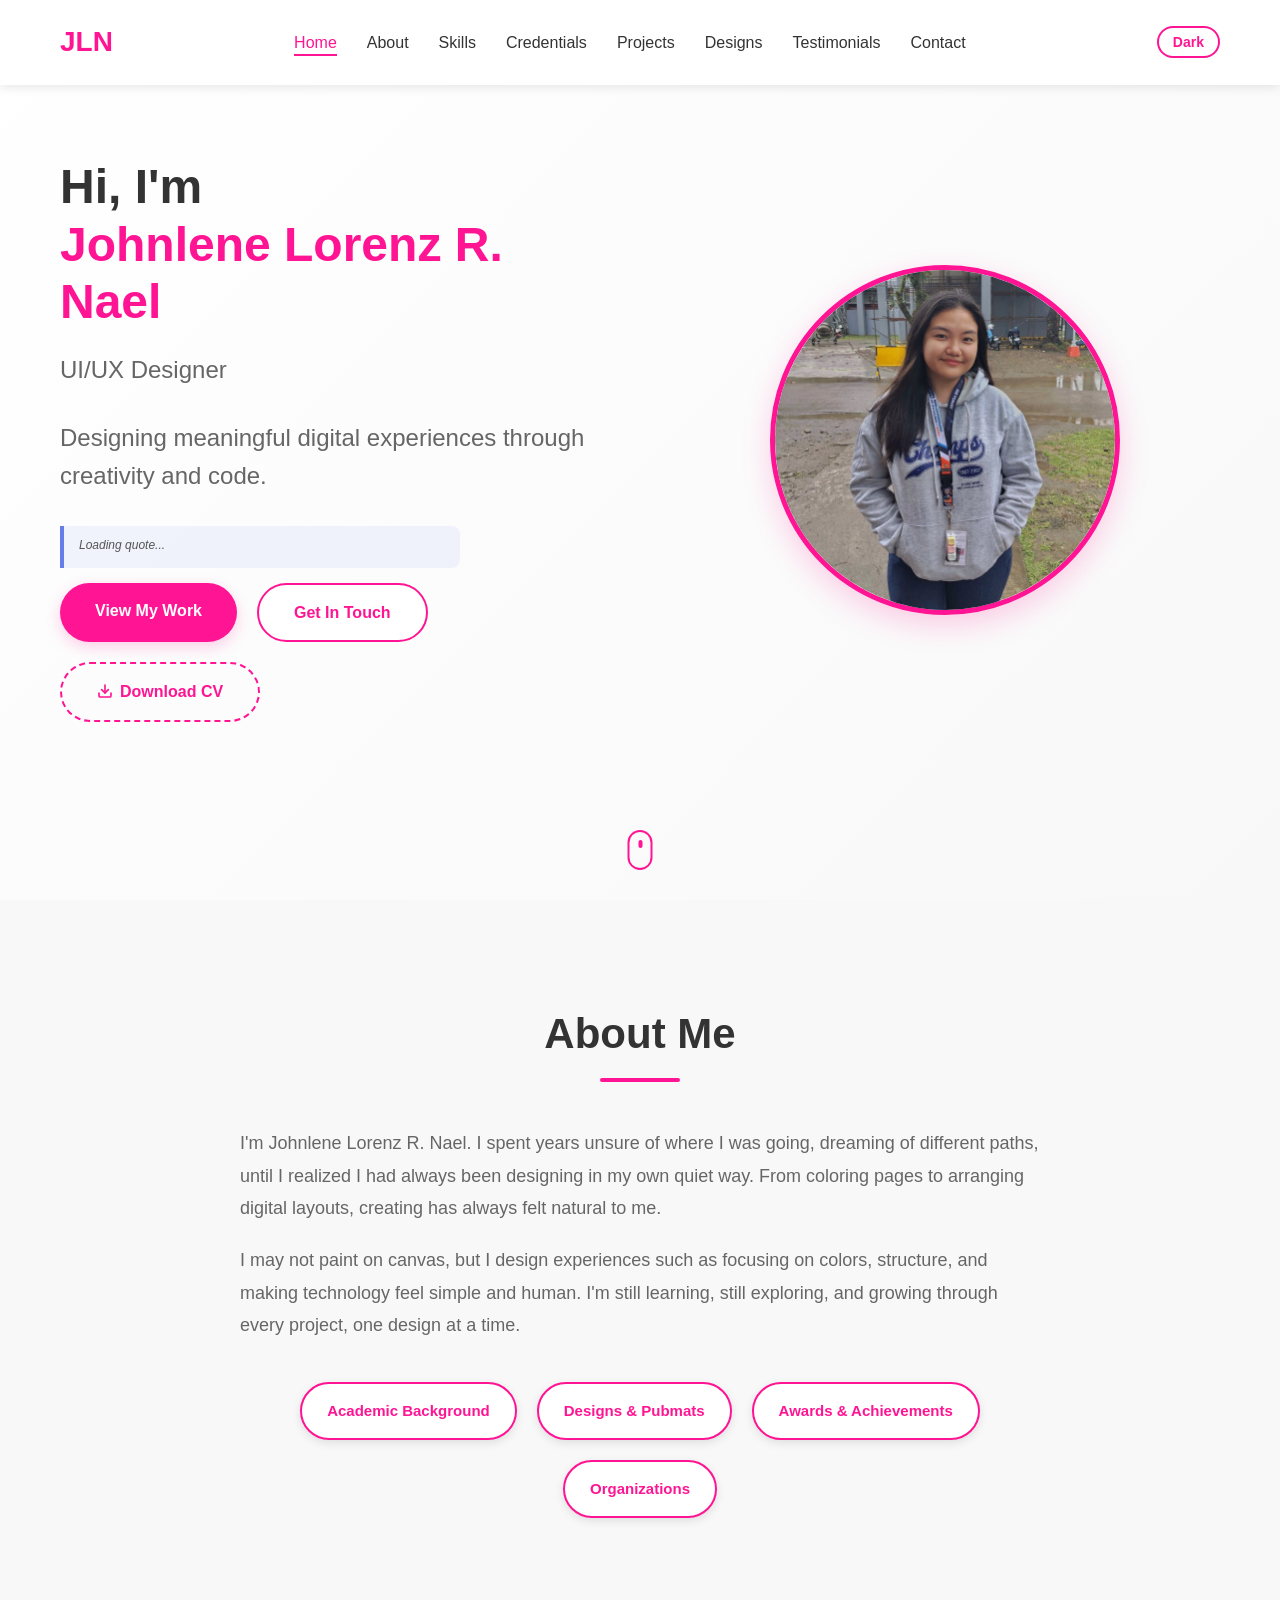
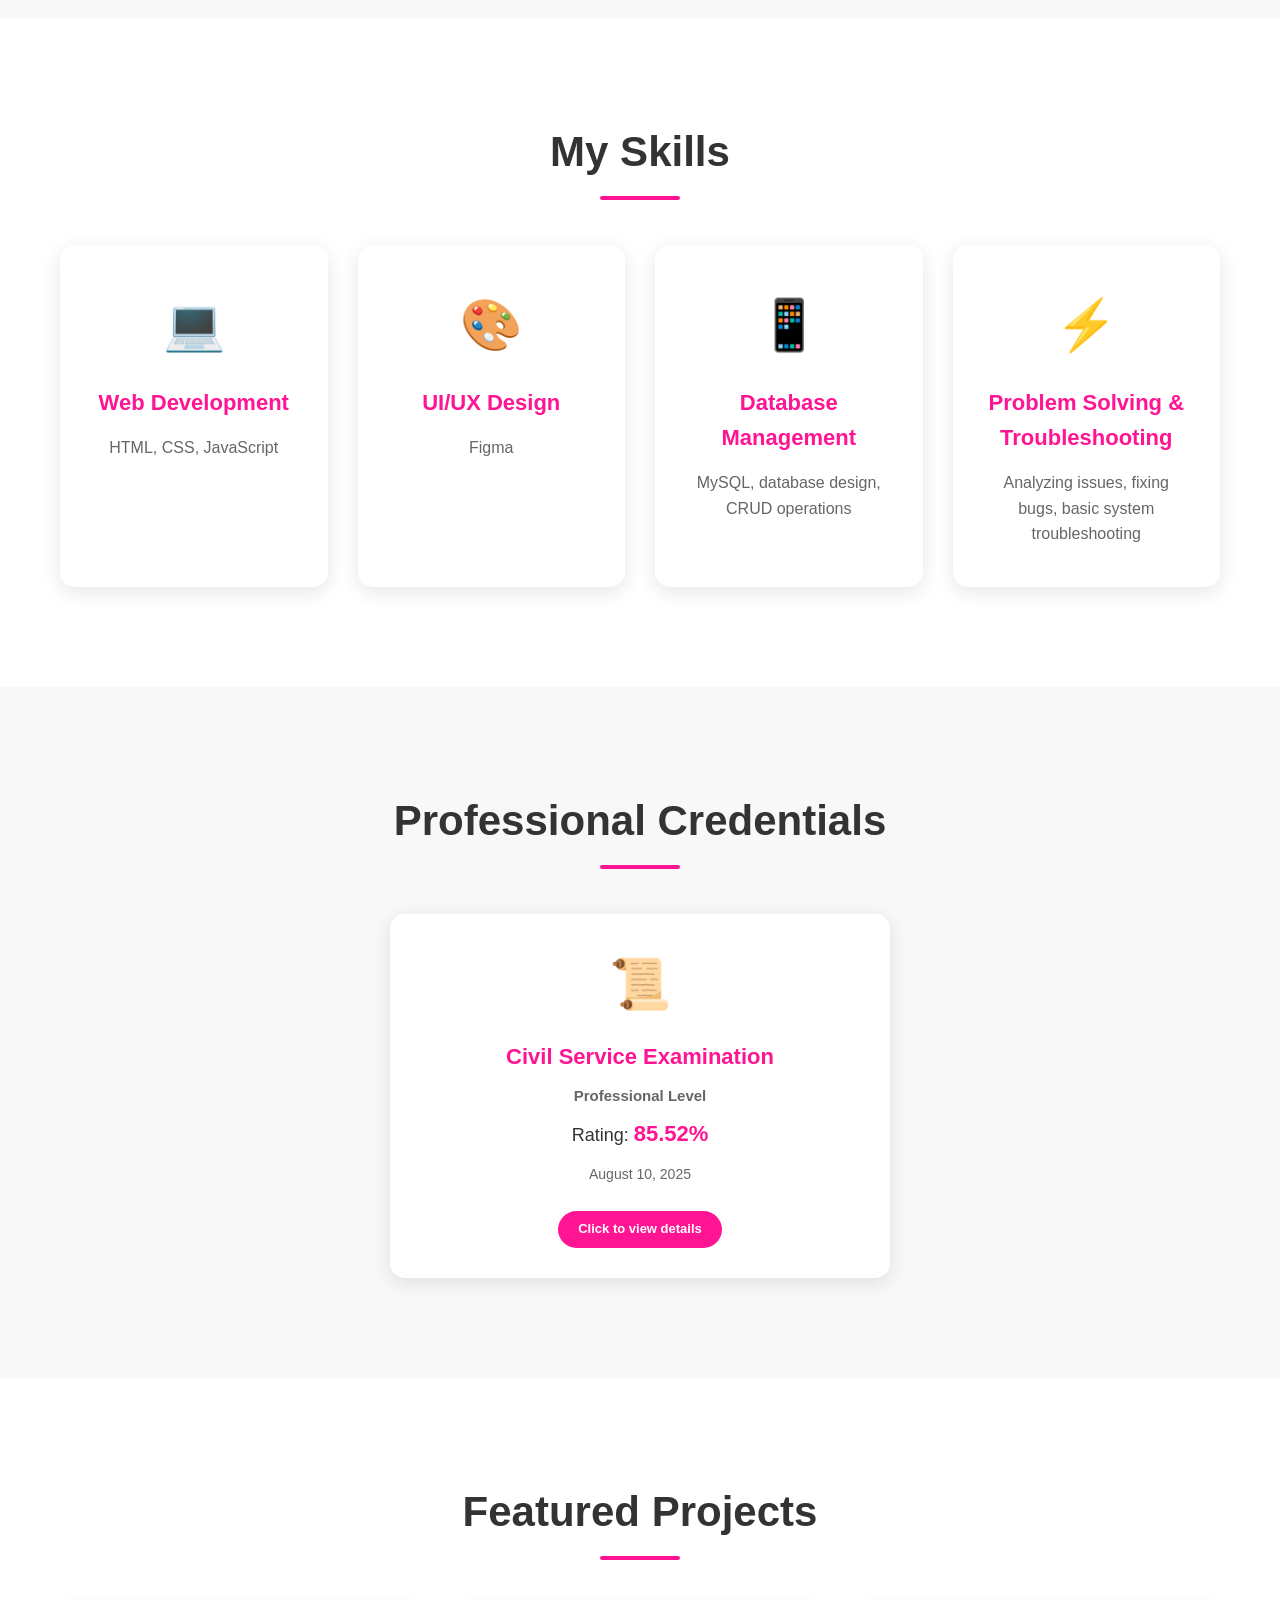
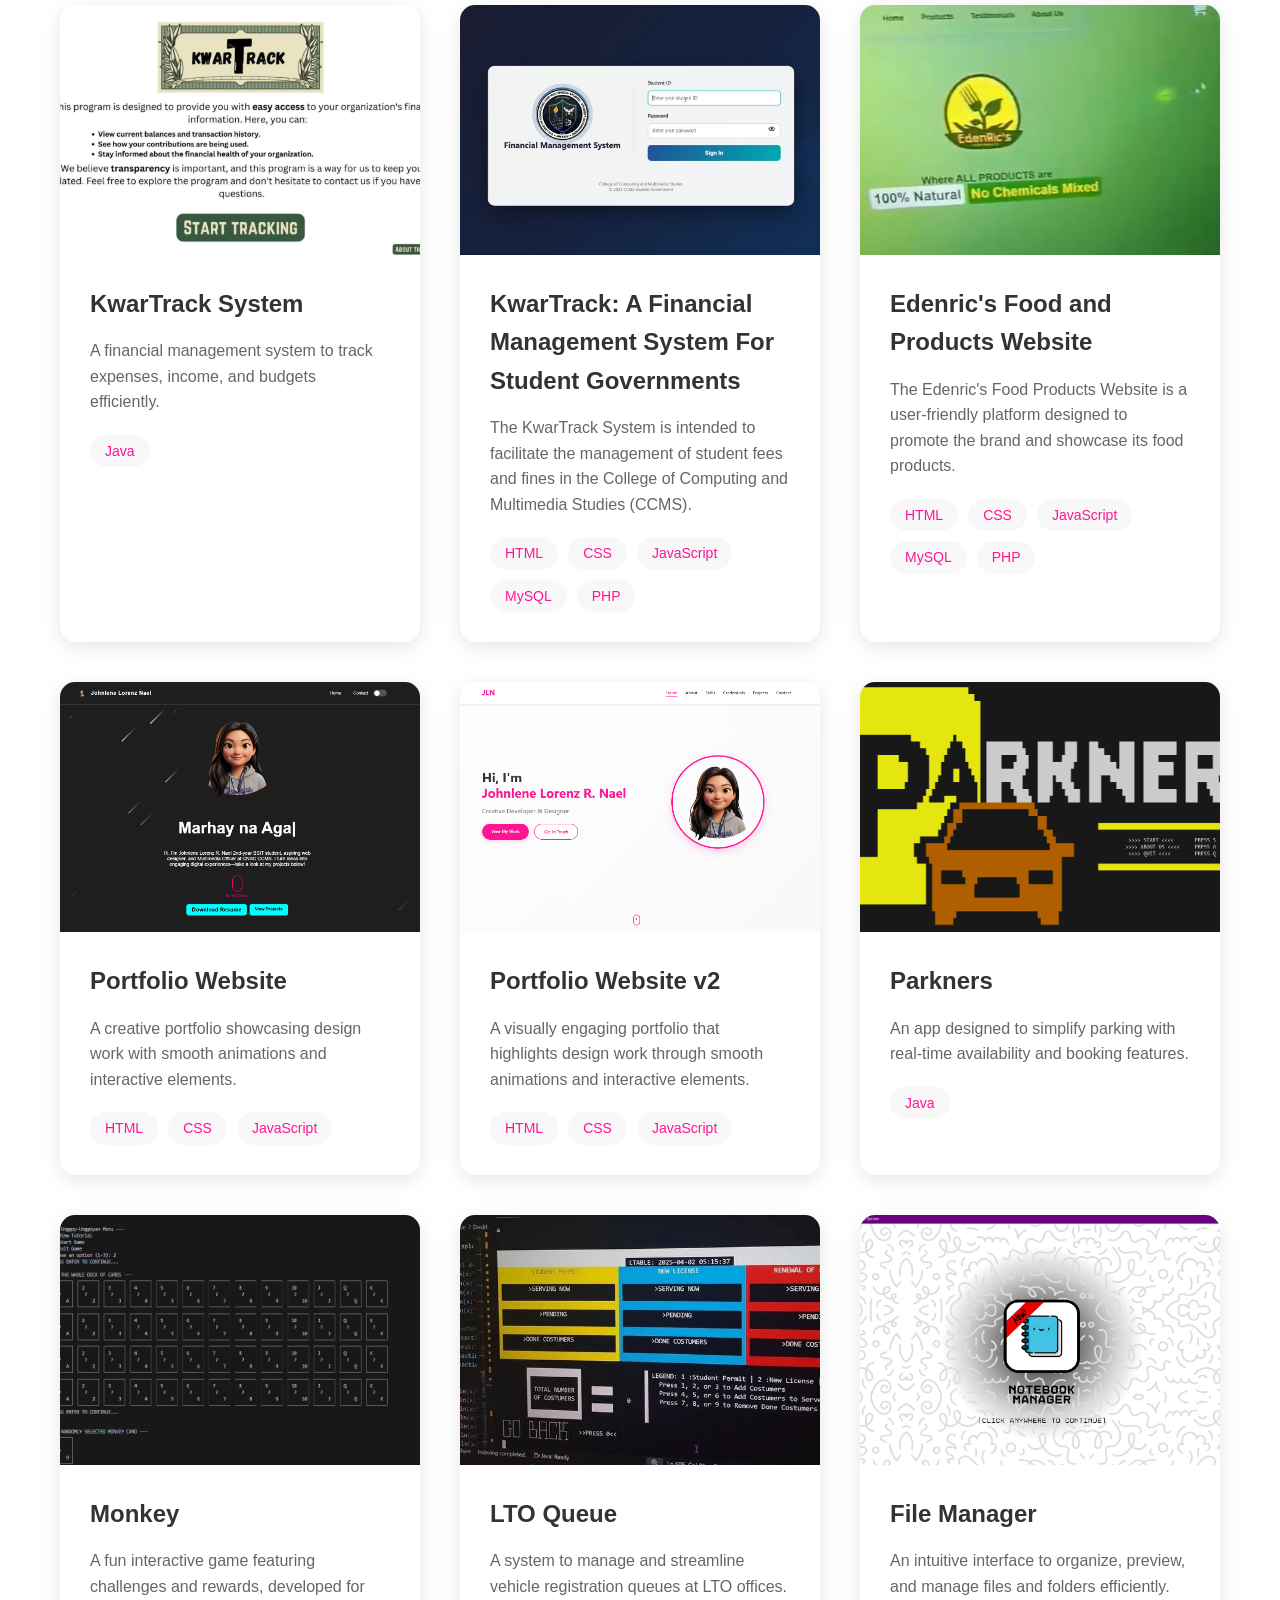
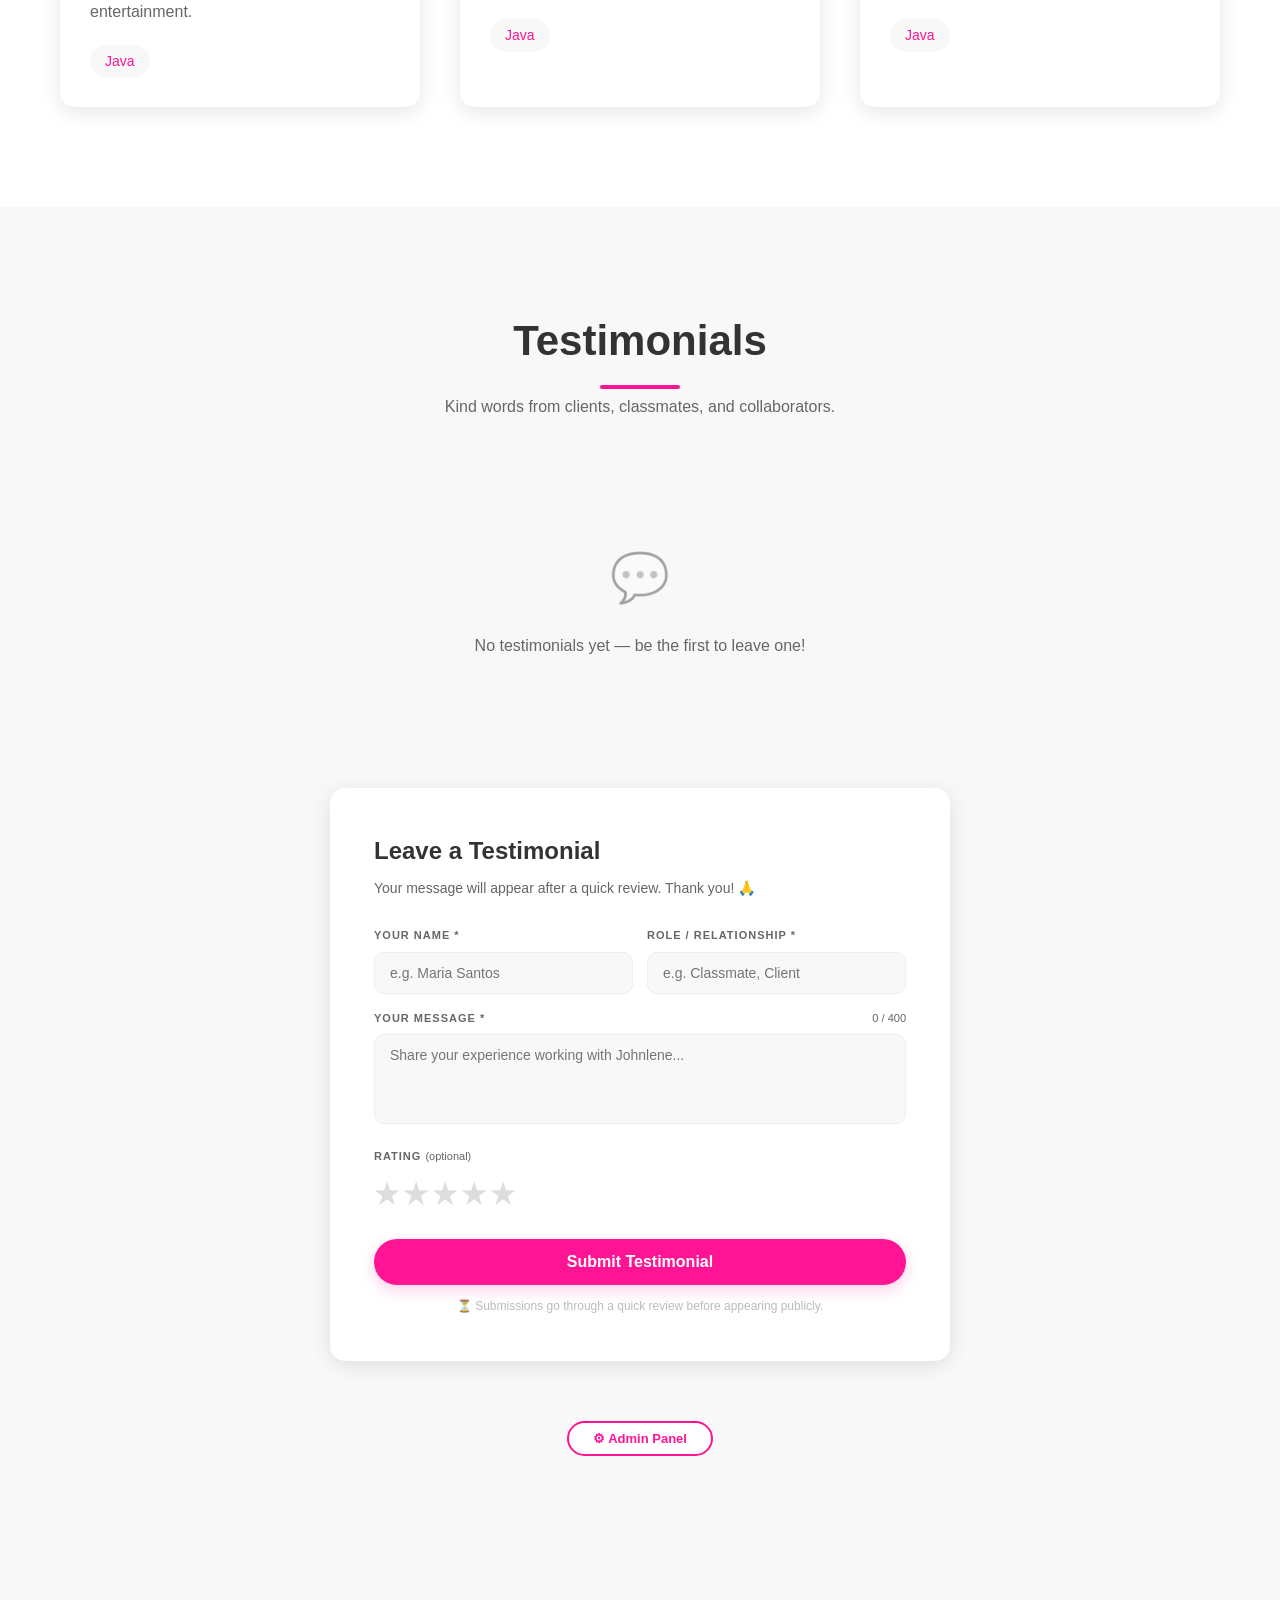
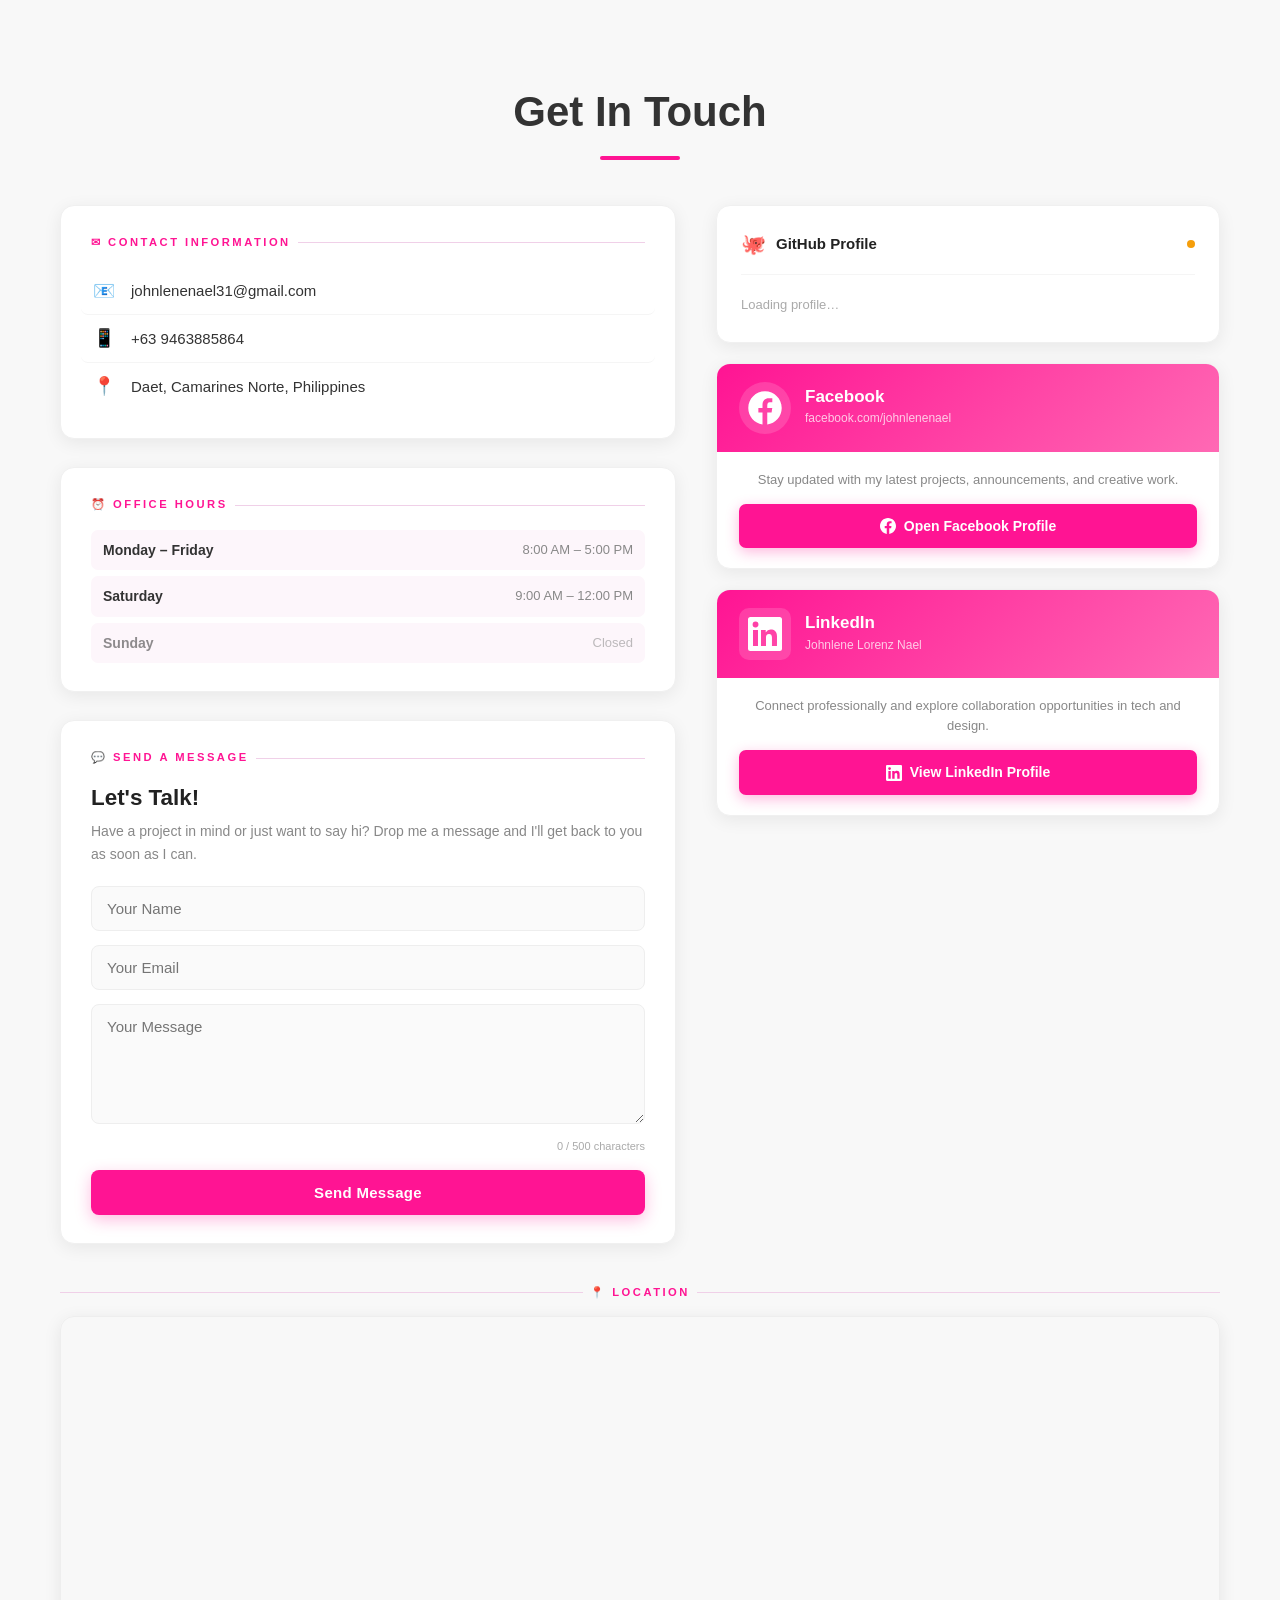
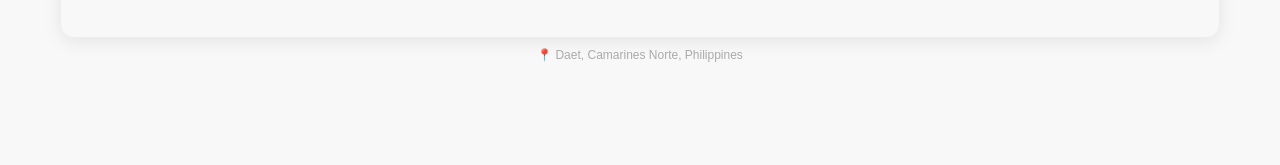
==== commit dcba7ff9: "Update index.html" ====
--- a/index.html
+++ b/index.html
@@ -449,7 +449,7 @@
                 </div>
                 <div class="hero-image fade-in delay-3">
                     <div class="image-container">
-                        <img src="img/profile.png" alt="Johnlene Lorenz R. Nael">
+                        <img src="img/pro.jpg" alt="Johnlene Lorenz R. Nael">
                     </div>
                 </div>
             </div>
@@ -1422,4 +1422,5 @@
     <script src="darkmode.js"></script>
     <script src="script.js"></script>
 </body>
-</html>+
+</html>
